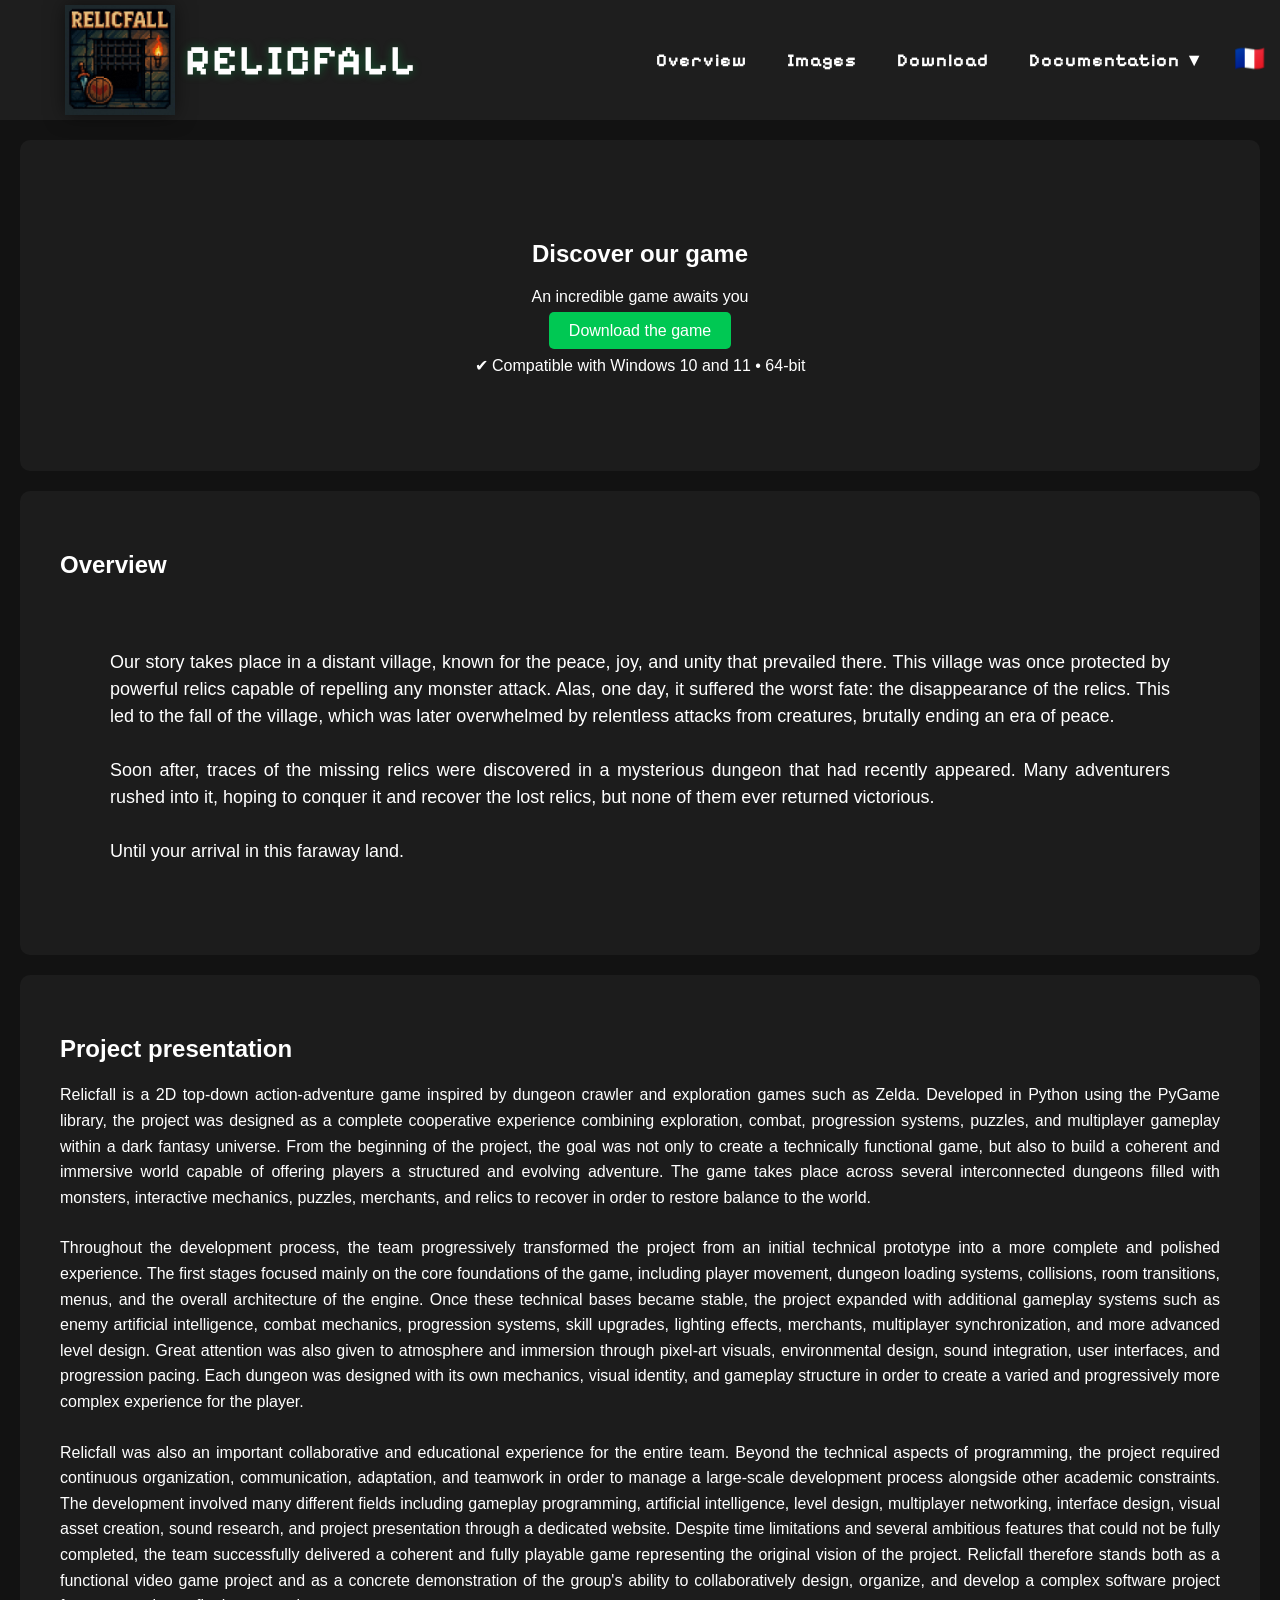
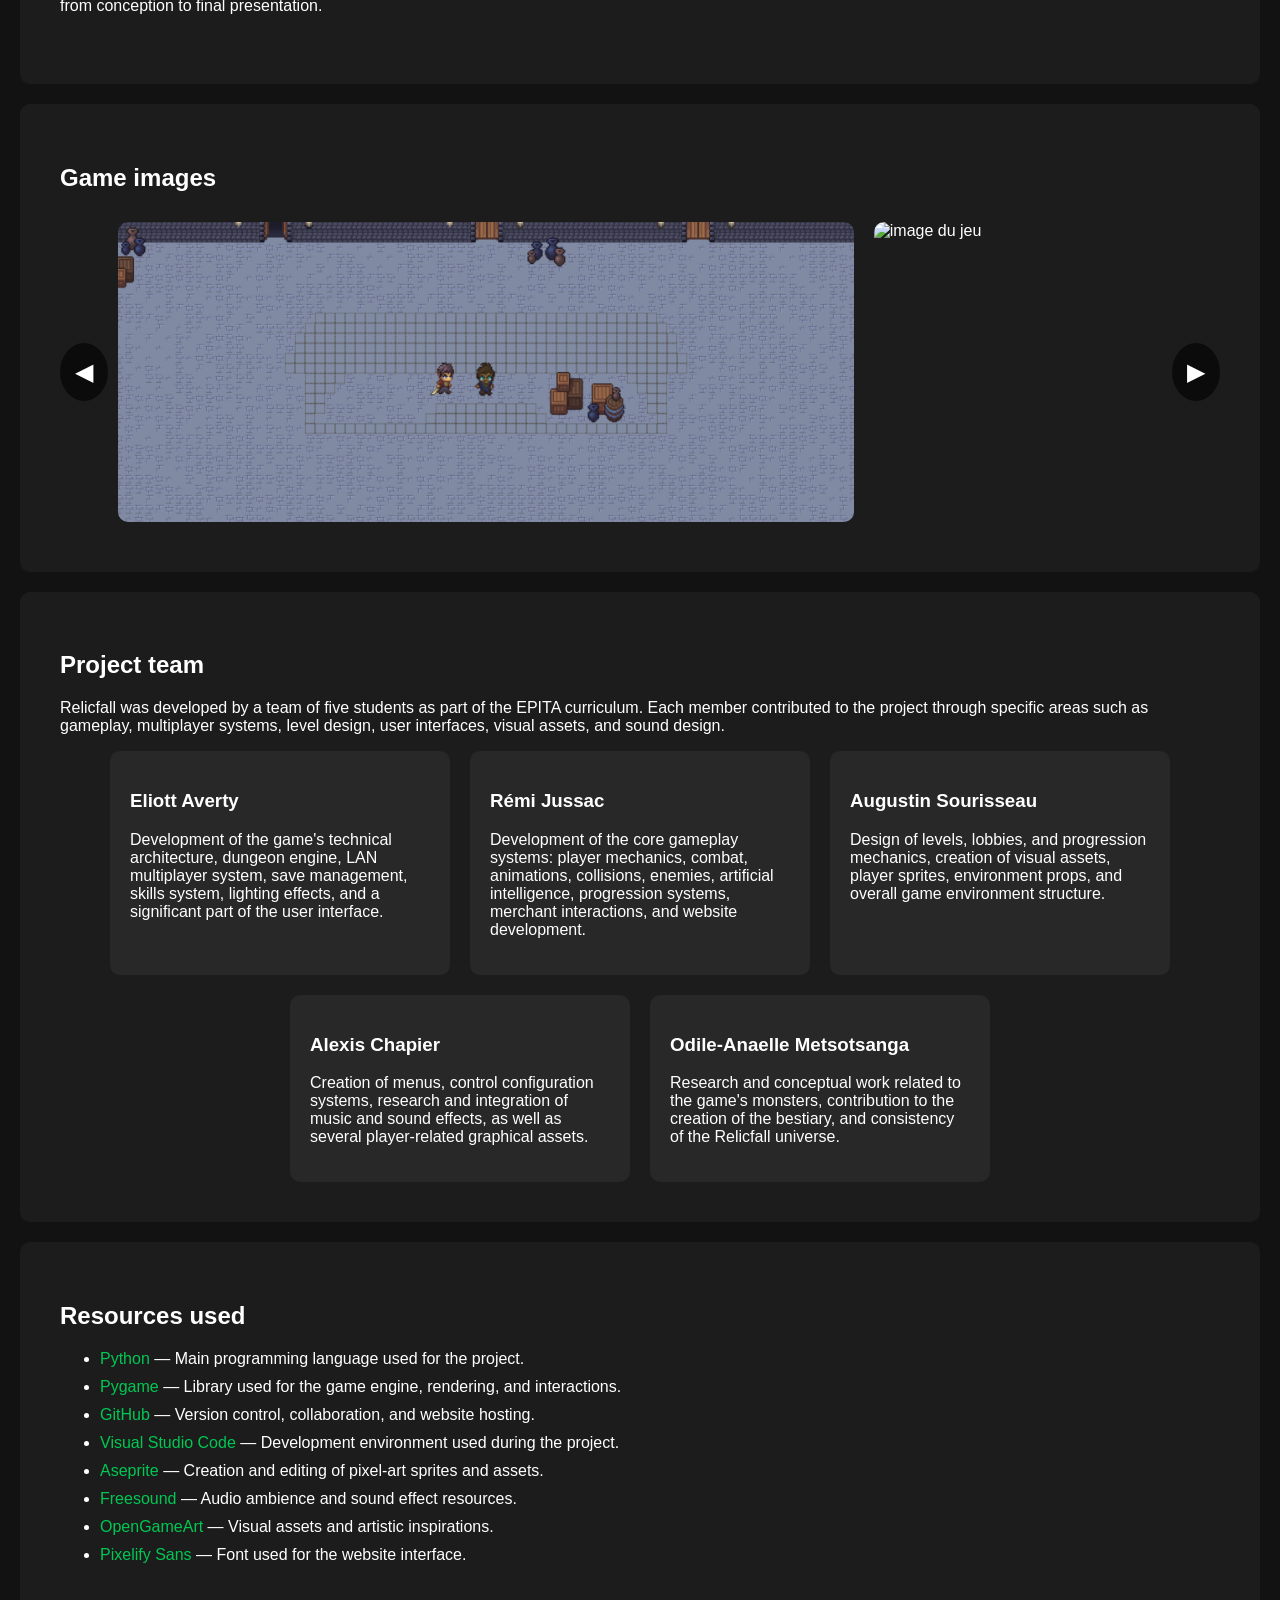
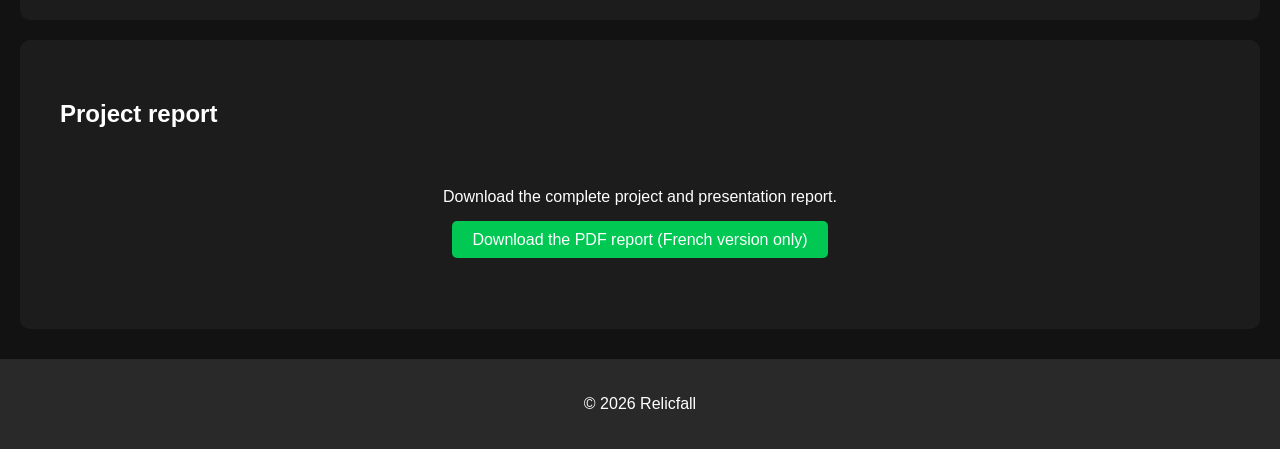
==== index-en.html @ acf79b41 "ajout présentation équipe + projet | lien de resssoures externes (à compléter) | lien téléchargement" ====
<!DOCTYPE html>
<html lang="en">
<head>
    <meta charset="UTF-8">
    <title>Relicfall</title>
    <link href="https://fonts.googleapis.com/css2?family=Pixelify+Sans:wght@400;600;700&display=swap" rel="stylesheet">
    <link rel="stylesheet" href="style.css">
</head>

<body>

<header>
    <h1>
        <img src="logo.jpg" alt="logo">
        RELICFALL
    </h1>
    <nav>
        <a href="#presentation">Overview</a>
        <a href="#images">Images</a> 
        <a href="#download">Download</a>
        <div class="dropdown">

            <a href="#">
                Documentation ▼
            </a>

            <div class="dropdown-content">

                <a href="#" onclick="goToPage('manuel')">User Manual</a>
                <a href="#" onclick="goToPage('installation')">Installation Procedure</a>

            </div>

        </div>
        
        <div class="language-switch">
            <span onclick="toggleLanguage()" title="Passer en français">
                🇫🇷
            </span>
        </div>
    </nav>

</header>

<section class="hero">
    <h2>Discover our game</h2>
    <p>An incredible game awaits you</p>
    <a href="#" class="download-btn" onclick="downloadLatest()">
        Download the game
    </a>

    <p class="compatibility">
        ✔ Compatible with Windows 10 and 11 • 64-bit
    </p>
</section>

<section id="presentation">
    <h2>Overview</h2>
    <p>
        Our story takes place in a distant village, known for the peace, joy, and unity that prevailed there. This village was once protected by powerful relics capable of repelling any monster attack.
        Alas, one day, it suffered the worst fate: the disappearance of the relics. This led to the fall of the village, which was later overwhelmed by relentless attacks from creatures, brutally ending an era of peace.

        <br><br>

        Soon after, traces of the missing relics were discovered in a mysterious dungeon that had recently appeared. Many adventurers rushed into it, hoping to conquer it and recover the lost relics, but none of them ever returned victorious.

        <br><br>

        Until your arrival in this faraway land.
    </p>
</section>

<section id="project">

    <h2>Project presentation</h2>

    <p>
        Relicfall is a 2D top-down action-adventure game inspired by dungeon crawler and exploration games such as Zelda. 
        Developed in Python using the PyGame library, the project was designed as a complete cooperative experience combining 
        exploration, combat, progression systems, puzzles, and multiplayer gameplay within a dark fantasy universe. 
        From the beginning of the project, the goal was not only to create a technically functional game, but also to build 
        a coherent and immersive world capable of offering players a structured and evolving adventure. 
        The game takes place across several interconnected dungeons filled with monsters, interactive mechanics, puzzles, 
        merchants, and relics to recover in order to restore balance to the world.
    </p>

    <p>
        Throughout the development process, the team progressively transformed the project from an initial technical prototype 
        into a more complete and polished experience. The first stages focused mainly on the core foundations of the game, 
        including player movement, dungeon loading systems, collisions, room transitions, menus, and the overall architecture 
        of the engine. Once these technical bases became stable, the project expanded with additional gameplay systems such as 
        enemy artificial intelligence, combat mechanics, progression systems, skill upgrades, lighting effects, merchants, 
        multiplayer synchronization, and more advanced level design. Great attention was also given to atmosphere and immersion 
        through pixel-art visuals, environmental design, sound integration, user interfaces, and progression pacing. 
        Each dungeon was designed with its own mechanics, visual identity, and gameplay structure in order to create a varied 
        and progressively more complex experience for the player.
    </p>

    <p>
        Relicfall was also an important collaborative and educational experience for the entire team. 
        Beyond the technical aspects of programming, the project required continuous organization, communication, adaptation, 
        and teamwork in order to manage a large-scale development process alongside other academic constraints. 
        The development involved many different fields including gameplay programming, artificial intelligence, level design, 
        multiplayer networking, interface design, visual asset creation, sound research, and project presentation through a dedicated website. 
        Despite time limitations and several ambitious features that could not be fully completed, the team successfully delivered 
        a coherent and fully playable game representing the original vision of the project. 
        Relicfall therefore stands both as a functional video game project and as a concrete demonstration of the group's ability 
        to collaboratively design, organize, and develop a complex software project from conception to final presentation.
    </p>

</section>

<section id="images">
    <h2>Game images</h2>

    <div class="gallery-container">

        <button class="scroll-btn left" onclick="scrollGallery(-1)">
            ◀
        </button>

        <div class="gallery" id="gallery">

            <img src="image1.png" alt="image du jeu">
            <img src="image2.png" alt="image du jeu">
            <img src="image3.png" alt="image du jeu">

        </div>

        <button class="scroll-btn right" onclick="scrollGallery(1)">
            ▶
        </button>

    </div>

</section>

<section id="team">

    <h2>Project team</h2>

    <p>
        Relicfall was developed by a team of five students as part of the EPITA curriculum.
        Each member contributed to the project through specific areas such as gameplay,
        multiplayer systems, level design, user interfaces, visual assets, and sound design.
    </p>

    <div class="team-container">

        <div class="team-member">

            <h3>Eliott Averty</h3>

            <p>
                Development of the game's technical architecture, dungeon engine,
                LAN multiplayer system, save management, skills system,
                lighting effects, and a significant part of the user interface.
            </p>

        </div>

        <div class="team-member">

            <h3>Rémi Jussac</h3>

            <p>
                Development of the core gameplay systems: player mechanics,
                combat, animations, collisions, enemies, artificial intelligence,
                progression systems, merchant interactions, and website development.
            </p>

        </div>

        <div class="team-member">

            <h3>Augustin Sourisseau</h3>

            <p>
                Design of levels, lobbies, and progression mechanics,
                creation of visual assets, player sprites, environment props,
                and overall game environment structure.
            </p>

        </div>

        <div class="team-member">

            <h3>Alexis Chapier</h3>

            <p>
                Creation of menus, control configuration systems,
                research and integration of music and sound effects,
                as well as several player-related graphical assets.
            </p>

        </div>

        <div class="team-member">

            <h3>Odile-Anaelle Metsotsanga</h3>

            <p>
                Research and conceptual work related to the game's monsters,
                contribution to the creation of the bestiary,
                and consistency of the Relicfall universe.
            </p>

        </div>

    </div>

</section>

<section id="resources">

    <h2>Resources used</h2>

    <ul class="resources-list">

        <li>
            <a href="https://www.python.org/" target="_blank">
                Python
            </a>
            — Main programming language used for the project.
        </li>

        <li>
            <a href="https://www.pygame.org/" target="_blank">
                Pygame
            </a>
            — Library used for the game engine, rendering, and interactions.
        </li>

        <li>
            <a href="https://github.com/" target="_blank">
                GitHub
            </a>
            — Version control, collaboration, and website hosting.
        </li>

        <li>
            <a href="https://code.visualstudio.com/" target="_blank">
                Visual Studio Code
            </a>
            — Development environment used during the project.
        </li>

        <li>
            <a href="https://www.aseprite.org/" target="_blank">
                Aseprite
            </a>
            — Creation and editing of pixel-art sprites and assets.
        </li>

        <li>
            <a href="https://freesound.org/" target="_blank">
                Freesound
            </a>
            — Audio ambience and sound effect resources.
        </li>

        <li>
            <a href="https://opengameart.org/" target="_blank">
                OpenGameArt
            </a>
            — Visual assets and artistic inspirations.
        </li>

        <li>
            <a href="https://fonts.google.com/specimen/Pixelify+Sans" target="_blank">
                Pixelify Sans
            </a>
            — Font used for the website interface.
        </li>

    </ul>

</section>

<section id="reports">

    <h2>Project report</h2>

    <div class="pdf-download">

        <p>
            Download the complete project and presentation report.
        </p>

        <a class="download-btn"
           href="rapport-projet.pdf"
           download>

            Download the PDF report (French version only)

        </a>

    </div>

</section>

<footer>
    <p>© 2026 Relicfall</p>
</footer>

<script src="script.js"></script>

</body>
</html>
---- style.css ----
html {
    scroll-behavior: smooth;
}

body {
    margin: 0;
    font-family: Arial, sans-serif;
    color: white;

    background-color: #121212;
    background-image: linear-gradient(rgba(18, 18, 18, 0.85), rgba(18, 18, 18, 0.85)), url("mur.png");
    background-size: cover;
    background-position: center;
    background-attachment: fixed;
    padding-top: 120px;
}

#presentation p {
    line-height: 1.5;

    max-width: 1100px;

    margin: auto;

    font-size: 18px;

    text-align: justify;
    padding: 50px;
}

header {
    background: rgba(31, 31, 31, 0.98);

    height: 120px;

    padding: 0 15px;

    display: flex;
    justify-content: space-between;
    align-items: center;

    position: fixed;

    top: 0;
    left: 0;

    width: 100%;

    z-index: 1000;

    transition: transform 0.6s ease;
}

header h1 {
    display: flex;
    align-items: center;
    margin-left: 50px;

    font-family: 'Pixelify Sans', sans-serif;
    font-size: 42px;
    letter-spacing: 2px;
    color: white;

    text-shadow: 0 0 10px rgba(0, 200, 83, 0.35);
}

header h1 img {
    height: 110px;
    width: auto;
    margin-right: 10px;

    filter: drop-shadow(0 0 10px rgba(0, 0, 0, 0.5));
    transition: 0.3s;
}

header h1 img:hover {
    transform: scale(1.05);
}

nav {
    display: flex;
    align-items: center;
    gap: 20px;
    margin-right: 30px;
}

nav a {
    color: white;
    text-decoration: none;

    font-size: 18px;
    font-family: 'Pixelify Sans', sans-serif;
    font-weight: 700;
    letter-spacing: 1px;

    padding: 8px 10px;
    border-radius: 6px;

    text-align: center;
    white-space: nowrap;

    transition: 0.2s;
}

nav a:hover {
    color: #00c853;
    background: rgba(255, 255, 255, 0.05);
    transform: scale(1.05);
}

.hero {
    text-align: center;
    padding: 80px 20px;
}

.download-btn {
    background: #00c853;
    padding: 10px 20px;
    color: white;
    text-decoration: none;
    border-radius: 5px;
}

.download-btn:hover,
button:hover {
    background: #00e05d;
    transform: scale(1.05);
    transition: 0.2s;
}

section {
    padding: 40px;
    background: rgba(48, 48, 48, 0.35);
    margin: 20px;
    border-radius: 10px;
}

.gallery-container {
    position: relative;
    display: flex;
    align-items: center;
}

.gallery {
    display: flex;
    gap: 20px;
    overflow-x: auto;
    scroll-behavior: smooth;
    width: 100%;
    padding: 10px;
    scrollbar-width: none;
}

.gallery::-webkit-scrollbar {
    display: none;
}

.gallery img {
    min-width: 45%;
    height: 300px;
    object-fit: cover;
    border-radius: 10px;
    flex-shrink: 0;
    transition: transform 0.3s;
}

.gallery img:hover {
    transform: scale(1.03);
}

.scroll-btn {
    background: rgba(0, 0, 0, 0.6);
    color: white;
    border: none;

    font-size: 24px;
    padding: 15px;

    cursor: pointer;
    border-radius: 50%;
    z-index: 10;
}

.scroll-btn:hover {
    background: rgba(0, 0, 0, 0.9);
}

select {
    padding: 10px;
    font-size: 16px;
    border-radius: 5px;
    border: none;
    background: #1f1f1f;
    color: white;
}

button {
    padding: 12px 20px;
    font-size: 16px;
    background: #00c853;
    border: none;
    color: white;
    border-radius: 5px;
    cursor: pointer;
}

footer {
    text-align: center;
    padding: 20px;
    background: rgba(42, 42, 42, 0.98);
    margin-top: 30px;
}

.tutorial-step {
    margin-top: 35px;
    padding: 25px;
    background: rgba(20, 20, 20, 0.45);
    border-radius: 10px;
}

.tutorial-step h4 {
    margin-top: 0;
    font-size: 22px;
    color: #00c853;
}

.tutorial-step img {
    display: block;

    width: 50%;

    margin: 20px auto 0;

    border-radius: 10px;
}

.small-image {
    width: 25% !important;
}

#installation p,
#lancement p,
#desinstallation p,
#installation li,
#lancement li,
#desinstallation li {
    line-height: 1.7;
    font-size: 18px;
}

.pdf-download {
    margin-top: 60px;
    padding-bottom: 40px;

    text-align: center;
}

.pdf-download p {
    margin-bottom: 25px;
}

.info-box {
    margin-top: 20px;
    padding: 20px;

    background: rgba(0, 200, 83, 0.15);

    border-left: 5px solid #00c853;

    border-radius: 8px;
}

.warning-box {
    margin-top: 20px;
    padding: 20px;

    background: rgba(255, 80, 80, 0.15);

    border-left: 5px solid #ff5050;

    border-radius: 8px;
}

.code-box {
    margin-top: 20px;

    padding: 15px;

    background: rgba(0, 0, 0, 0.4);

    border-radius: 8px;

    font-family: monospace;

    font-size: 18px;
}

.controls-table {
    width: 100%;

    border-collapse: collapse;

    margin-top: 30px;
}

.controls-table th,
.controls-table td {
    border: 1px solid rgba(255,255,255,0.15);

    padding: 15px;

    text-align: center;
}

.controls-table th {
    background: rgba(0, 200, 83, 0.2);
}

.dropdown {
    position: relative;
}

.dropdown-content {

    display: none;

    position: absolute;

    top: 100%;
    right: 0;

    background: rgba(31, 31, 31, 0.98);

    min-width: 240px;

    border-radius: 10px;

    padding: 10px 0;

    box-shadow: 0 0 15px rgba(0,0,0,0.4);

    z-index: 1000;
}

.dropdown-content a {

    display: block;

    padding: 12px 20px;

    margin: 0;

    text-align: left;

    white-space: nowrap;
}

.dropdown:hover .dropdown-content {
    display: block;
}

.language-switch {
    display: flex;
    align-items: center;

    position: relative;
    top: -2px;
}

.language-switch span {

    font-size: 25px;

    cursor: pointer;

    transition: transform 0.2s;

    user-select: none;
}

.language-switch span:hover {

    transform: scale(1.15);
}

.team-container {

    display: flex;

    gap: 20px;

    flex-wrap: wrap;

    justify-content: center;
}

.team-member {

    background: rgba(255,255,255,0.05);

    padding: 20px;

    border-radius: 10px;

    width: 300px;
}

.resources-list li {

    margin-bottom: 10px;
}

.resources-list a {

    color: #00c853;

    text-decoration: none;
}

.resources-list a:hover {

    text-decoration: underline;
}

#project p {

    line-height: 1.6;

    margin-bottom: 25px;

    text-align: justify;
}
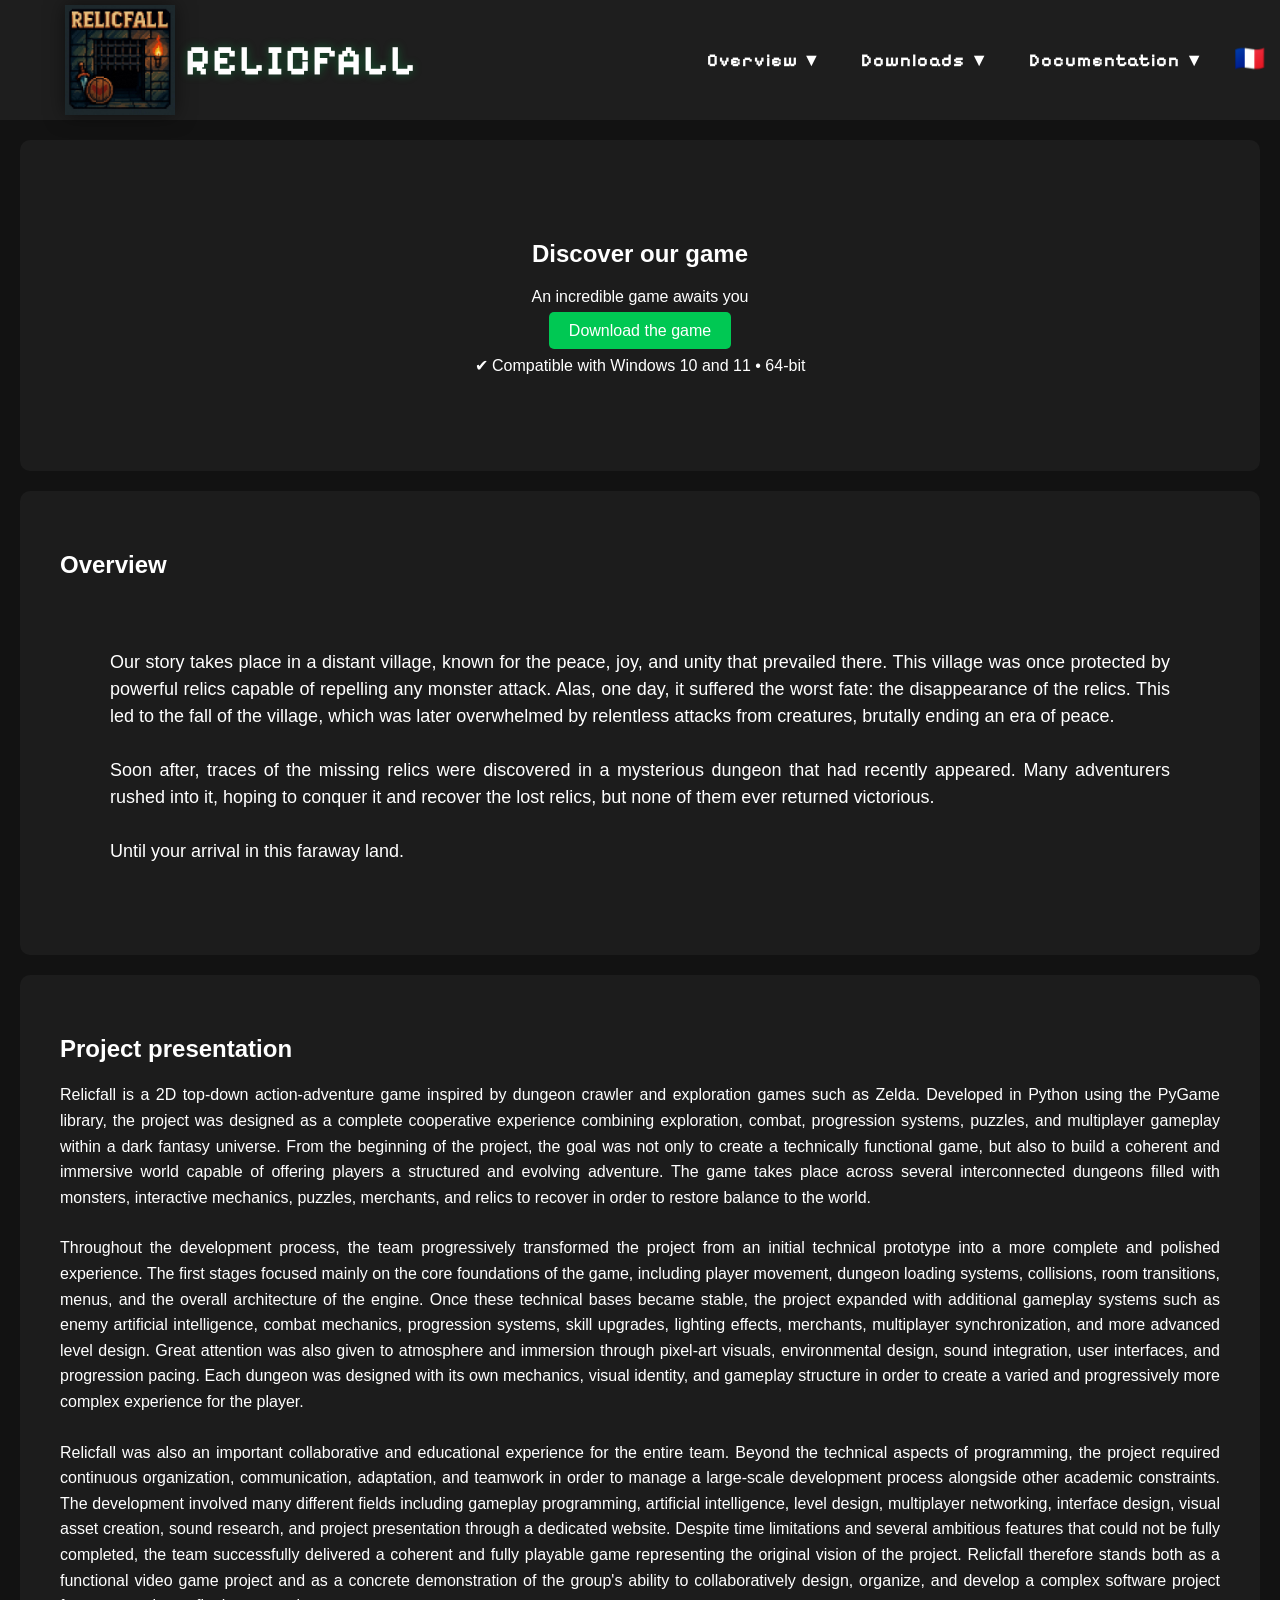
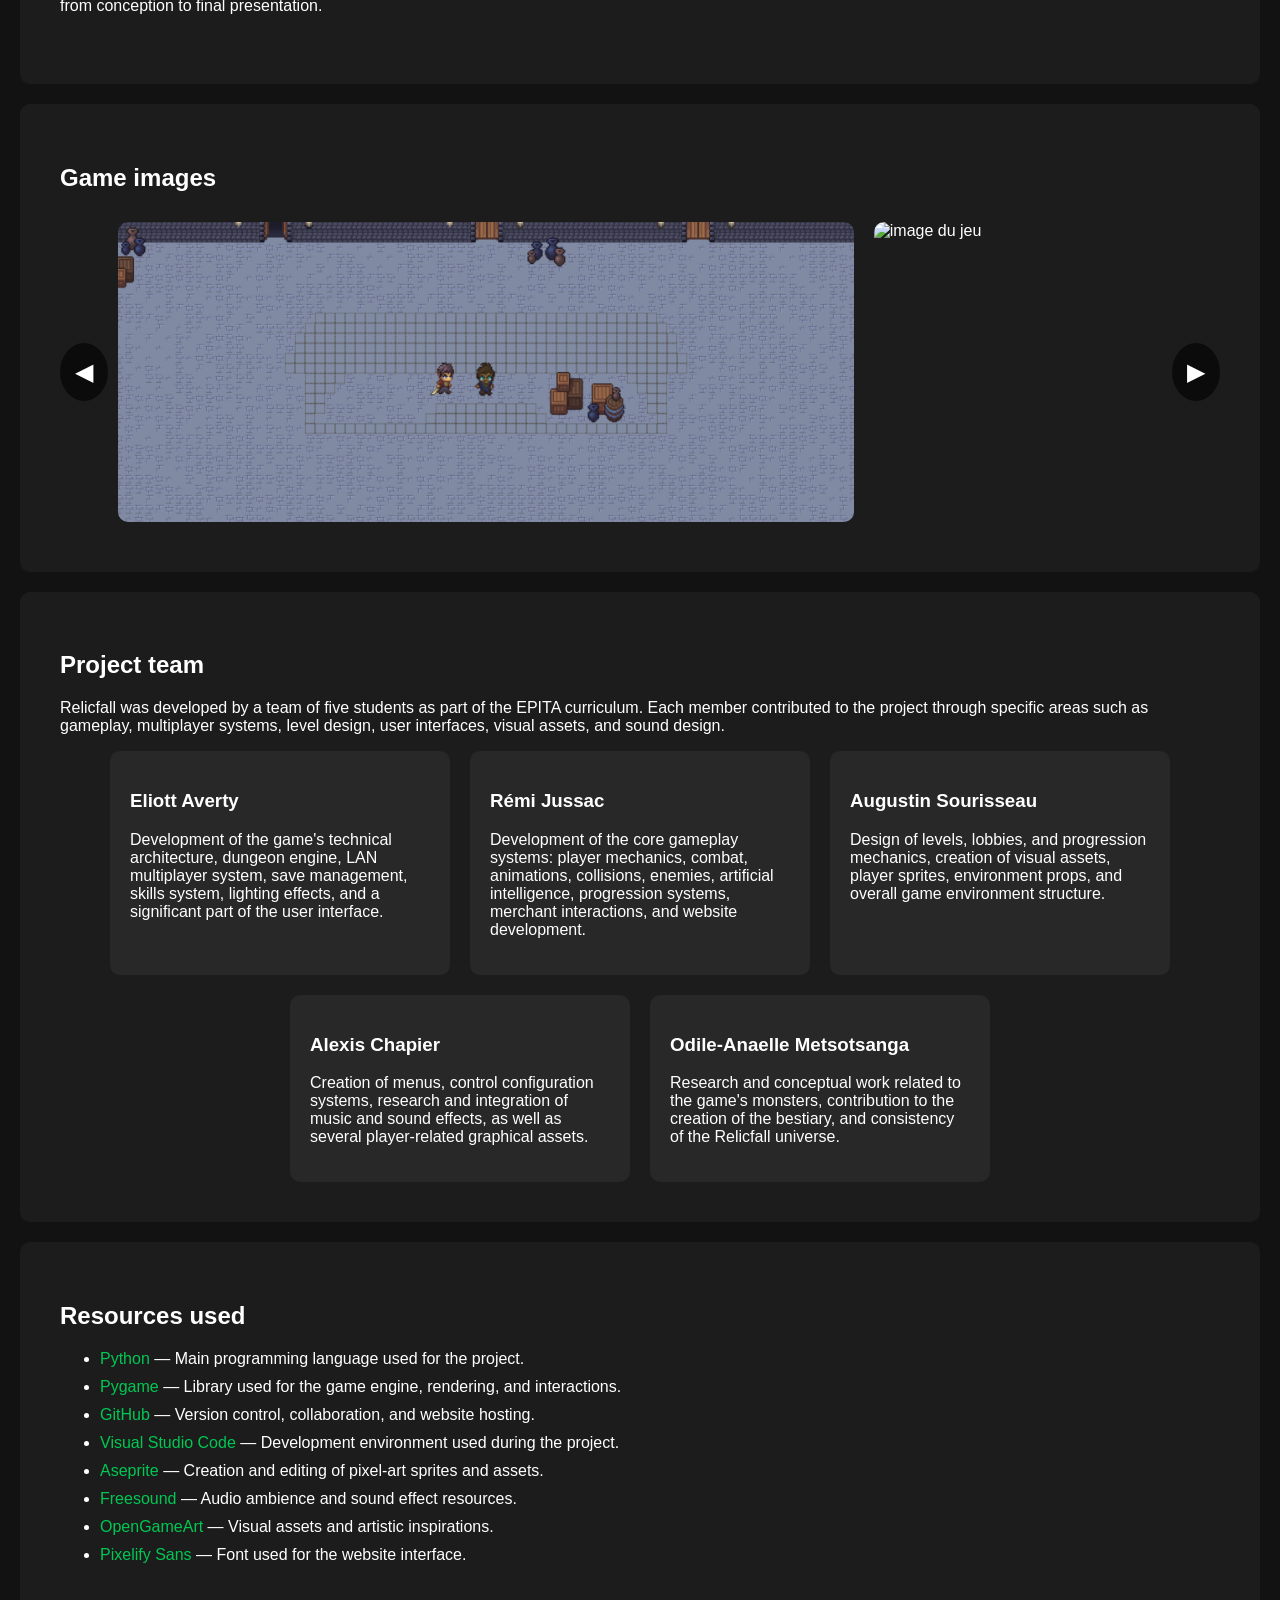
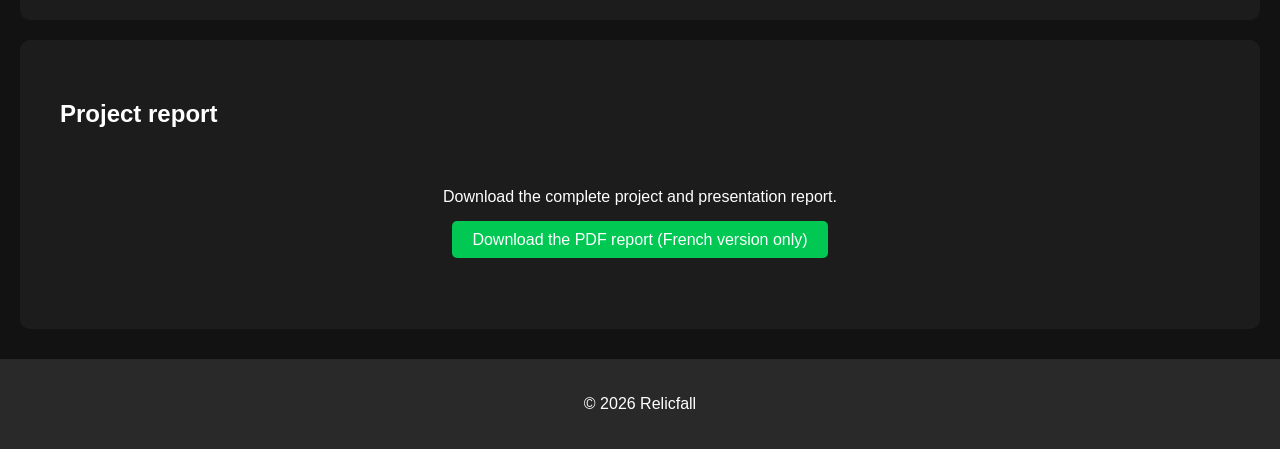
==== commit ae31535e: "mise a jour menu navigation" ====
--- a/index-en.html
+++ b/index-en.html
@@ -15,9 +15,44 @@
         RELICFALL
     </h1>
     <nav>
-        <a href="#presentation">Overview</a>
-        <a href="#images">Images</a> 
-        <a href="#download">Download</a>
+
+        <div class="dropdown">
+
+            <a href="#">
+                Overview ▼
+            </a>
+
+            <div class="dropdown-content">
+
+                <a href="#presentation">Overview</a>
+                <a href="#project">Project</a>
+                <a href="#images">Screenshots</a>
+                <a href="#team">Team</a>
+
+            </div>
+
+        </div>
+
+
+
+        <div class="dropdown">
+
+            <a href="#">
+                Downloads ▼
+            </a>
+
+            <div class="dropdown-content">
+
+                <a href="#download">Download</a>
+                <a href="#resources">Resources</a>
+                <a href="#reports">Report</a>
+
+            </div>
+
+        </div>
+
+
+
         <div class="dropdown">
 
             <a href="#">
@@ -26,18 +61,31 @@
 
             <div class="dropdown-content">
 
-                <a href="#" onclick="goToPage('manuel')">User Manual</a>
-                <a href="#" onclick="goToPage('installation')">Installation Procedure</a>
+                <a href="#" onclick="goToPage('manuel')">
+                    User manual
+                </a>
+
+                <a href="#" onclick="goToPage('installation')">
+                    Installation guide
+                </a>
 
             </div>
 
         </div>
-        
+
+
+
         <div class="language-switch">
-            <span onclick="toggleLanguage()" title="Passer en français">
+
+            <span onclick="toggleLanguage()"
+                title="Passer en français">
+
                 🇫🇷
+
             </span>
-        </div>
+
+        </div>
+
     </nav>
 
 </header>
--- a/style.css
+++ b/style.css
@@ -320,6 +320,10 @@
     position: relative;
 }
 
+.dropdown > a {
+    white-space: nowrap;
+}
+
 .dropdown-content {
 
     display: none;
@@ -429,4 +433,5 @@
     margin-bottom: 25px;
 
     text-align: justify;
-}+}
+
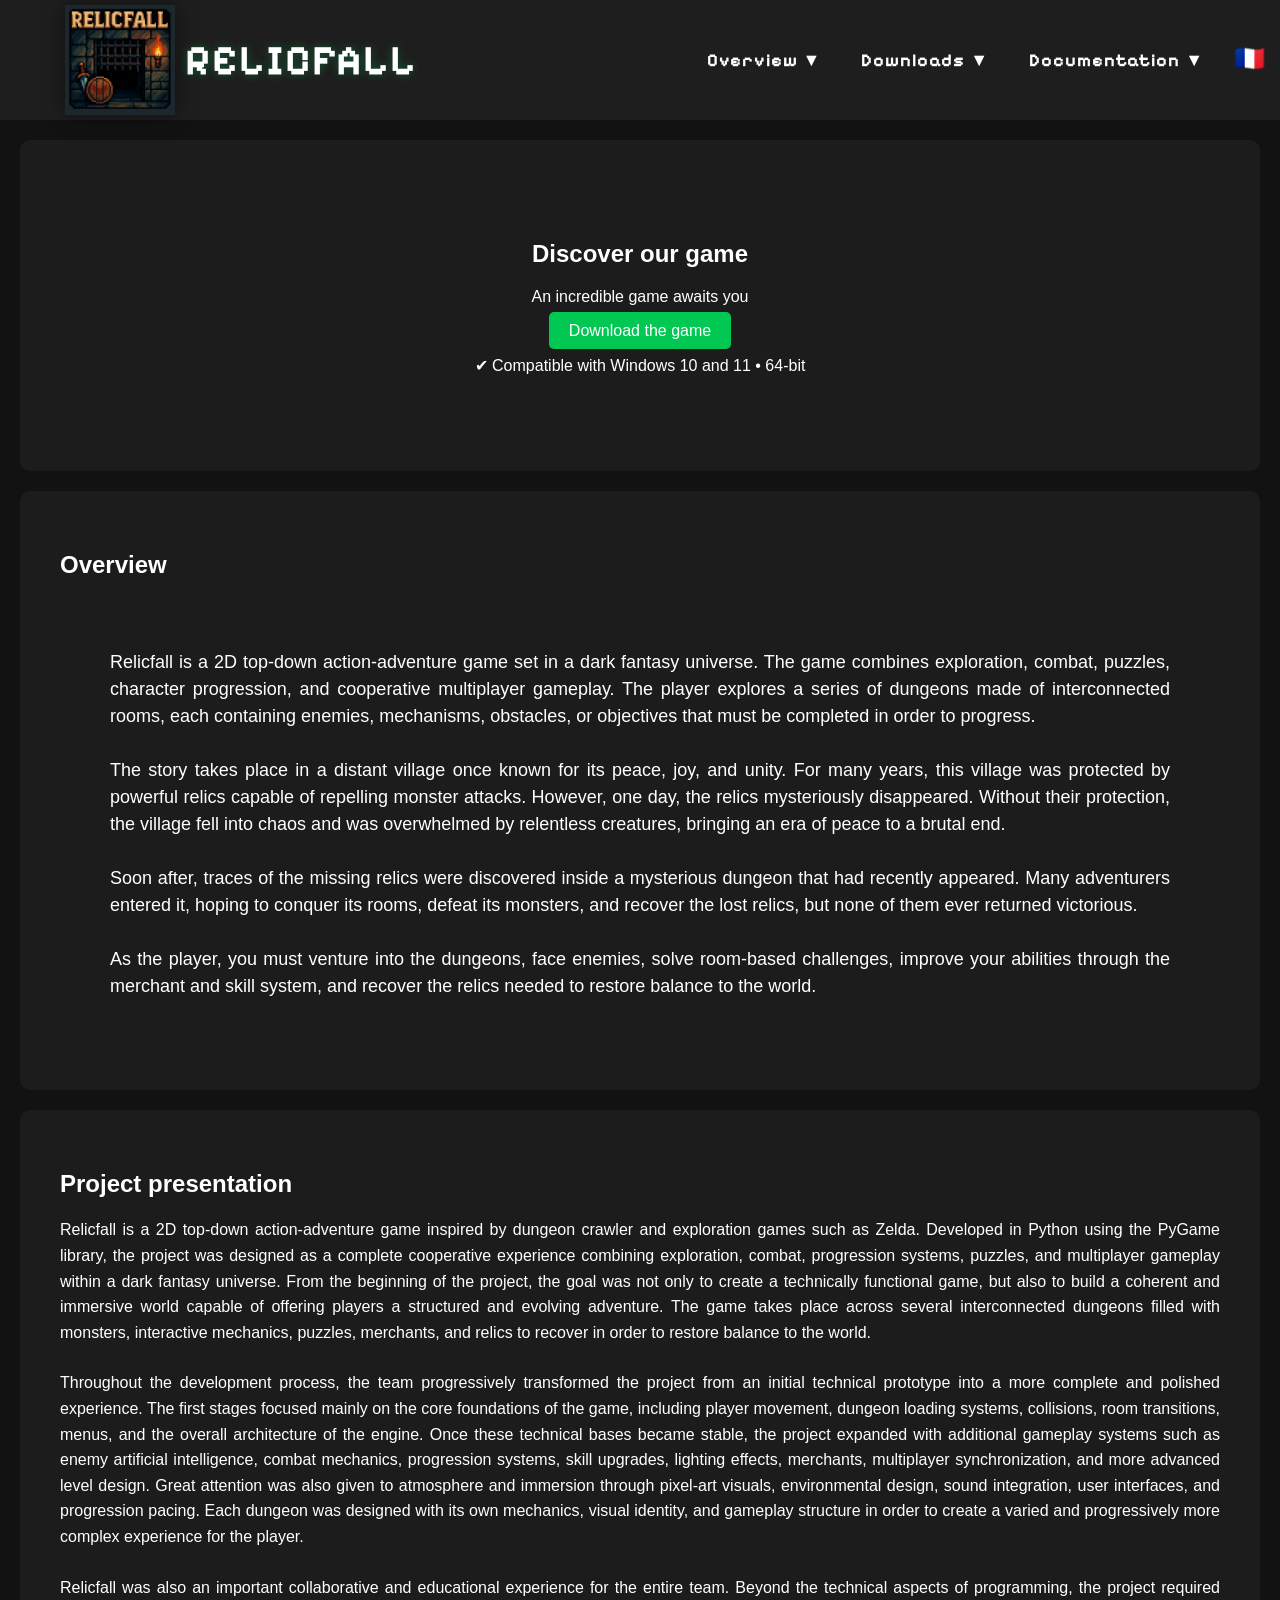
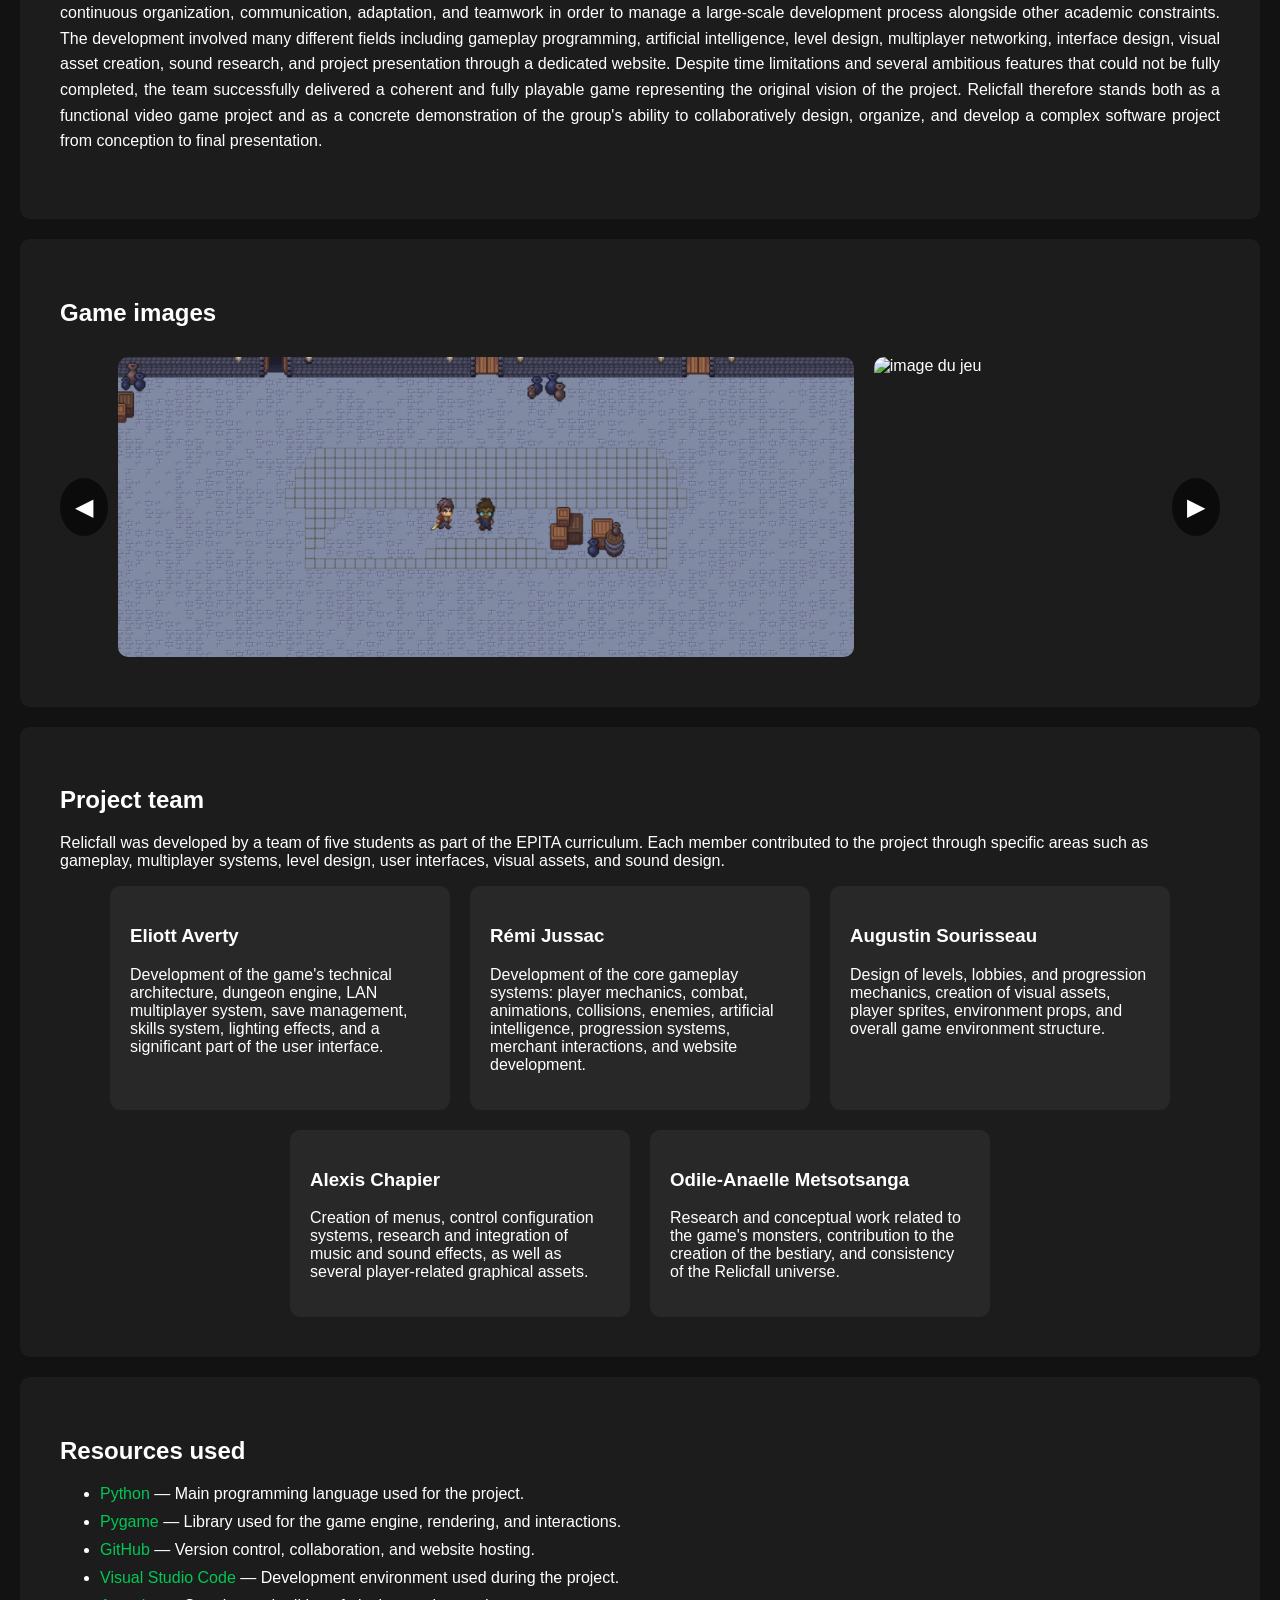
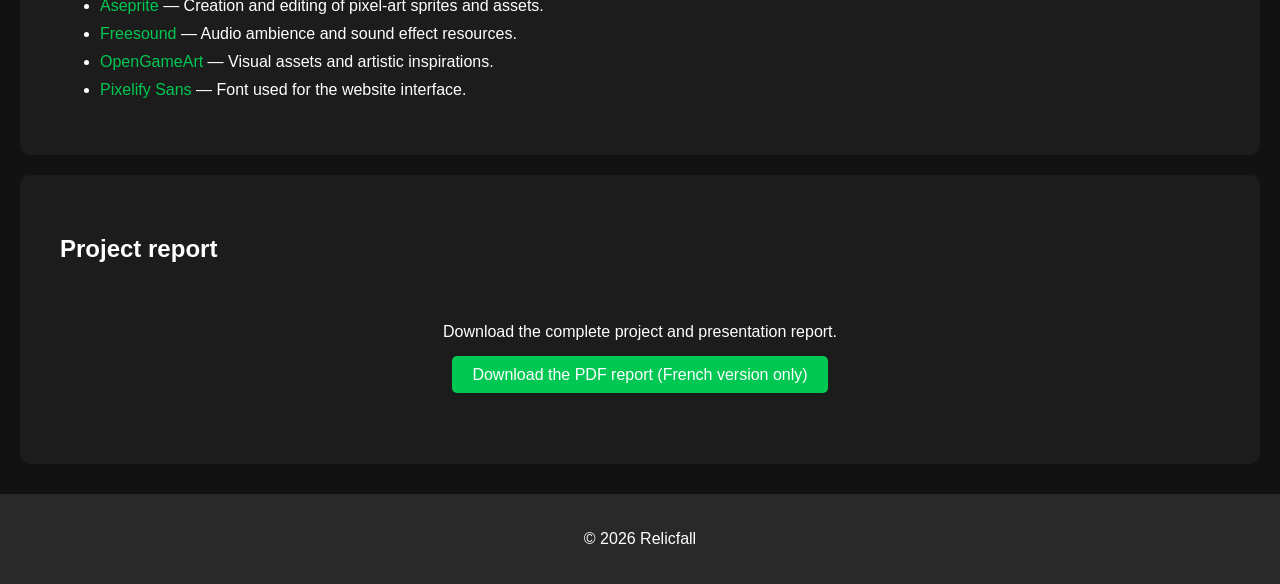
==== commit 60d37dc4: "mise a jour presentation" ====
--- a/index-en.html
+++ b/index-en.html
@@ -104,17 +104,31 @@
 
 <section id="presentation">
     <h2>Overview</h2>
-    <p>
-        Our story takes place in a distant village, known for the peace, joy, and unity that prevailed there. This village was once protected by powerful relics capable of repelling any monster attack.
-        Alas, one day, it suffered the worst fate: the disappearance of the relics. This led to the fall of the village, which was later overwhelmed by relentless attacks from creatures, brutally ending an era of peace.
+
+    <p>
+        Relicfall is a 2D top-down action-adventure game set in a dark fantasy universe.
+        The game combines exploration, combat, puzzles, character progression, and cooperative multiplayer gameplay.
+        The player explores a series of dungeons made of interconnected rooms, each containing enemies, mechanisms,
+        obstacles, or objectives that must be completed in order to progress.
 
         <br><br>
 
-        Soon after, traces of the missing relics were discovered in a mysterious dungeon that had recently appeared. Many adventurers rushed into it, hoping to conquer it and recover the lost relics, but none of them ever returned victorious.
+        The story takes place in a distant village once known for its peace, joy, and unity.
+        For many years, this village was protected by powerful relics capable of repelling monster attacks.
+        However, one day, the relics mysteriously disappeared. Without their protection, the village fell into chaos
+        and was overwhelmed by relentless creatures, bringing an era of peace to a brutal end.
 
         <br><br>
 
-        Until your arrival in this faraway land.
+        Soon after, traces of the missing relics were discovered inside a mysterious dungeon that had recently appeared.
+        Many adventurers entered it, hoping to conquer its rooms, defeat its monsters, and recover the lost relics,
+        but none of them ever returned victorious.
+
+        <br><br>
+
+        As the player, you must venture into the dungeons, face enemies, solve room-based challenges,
+        improve your abilities through the merchant and skill system, and recover the relics needed to restore balance
+        to the world.
     </p>
 </section>
 
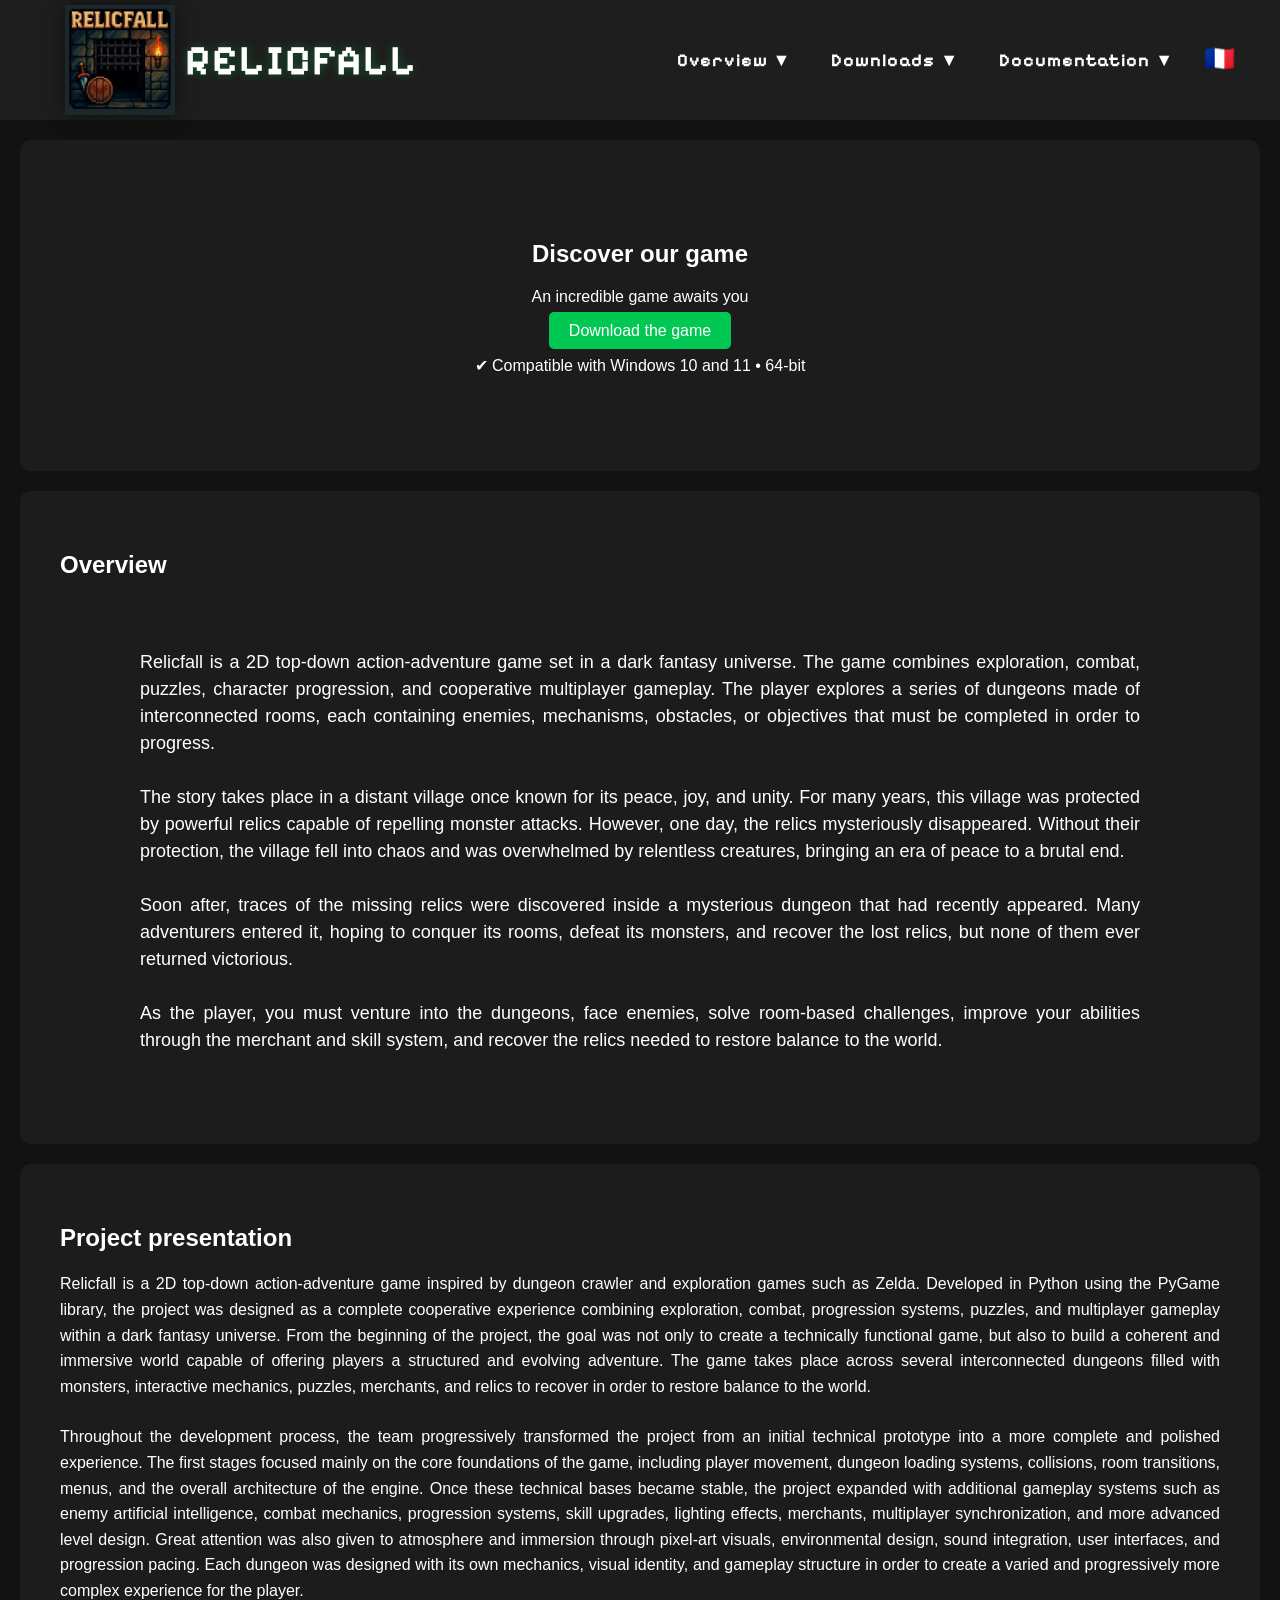
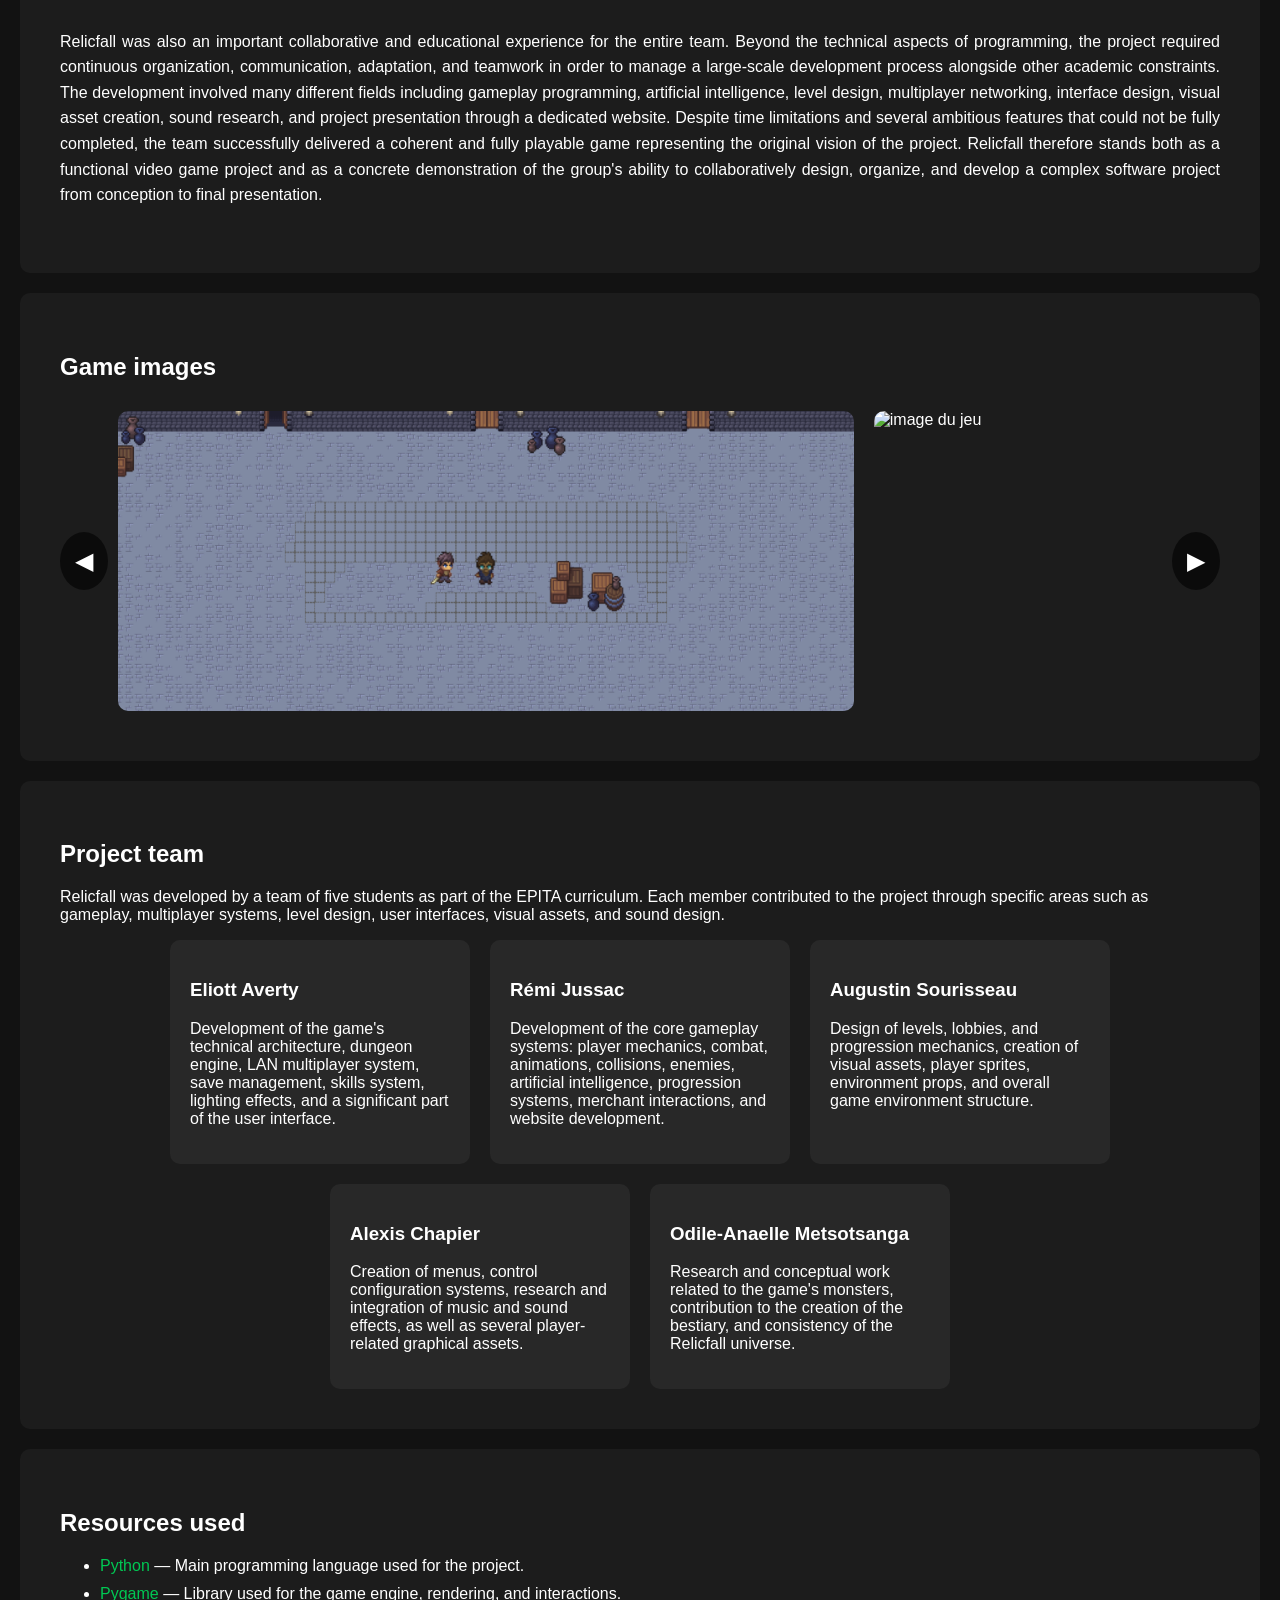
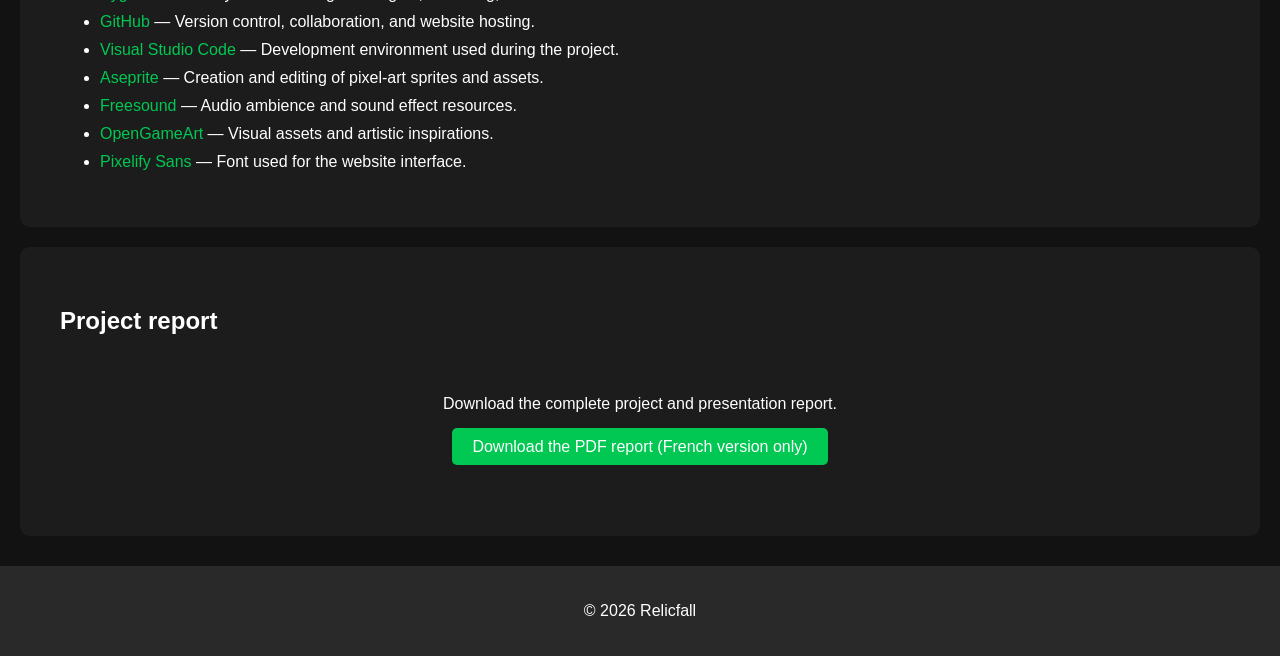
==== commit 19106cfc: "version tel" ====
--- a/index-en.html
+++ b/index-en.html
@@ -2,6 +2,7 @@
 <html lang="en">
 <head>
     <meta charset="UTF-8">
+    <meta name="viewport" content="width=device-width, initial-scale=1.0">
     <title>Relicfall</title>
     <link href="https://fonts.googleapis.com/css2?family=Pixelify+Sans:wght@400;600;700&display=swap" rel="stylesheet">
     <link rel="stylesheet" href="style.css">
--- a/style.css
+++ b/style.css
@@ -1,3 +1,7 @@
+* {
+    box-sizing: border-box;
+}
+
 html {
     scroll-behavior: smooth;
 }
@@ -435,3 +439,126 @@
     text-align: justify;
 }
 
+@media (max-width: 900px) {
+
+    header {
+        height: auto;
+        padding: 10px 15px;
+
+        flex-direction: column;
+        align-items: center;
+        gap: 10px;
+    }
+
+    header h1 {
+        margin-left: 0;
+        font-size: 32px;
+    }
+
+    header h1 img {
+        height: 80px;
+    }
+
+    nav {
+        width: 100%;
+
+        display: flex;
+        justify-content: center;
+        align-items: center;
+
+        flex-wrap: wrap;
+
+        gap: 10px;
+    }
+
+    nav a {
+        margin-left: 0;
+        font-size: 16px;
+        padding: 6px 8px;
+    }
+
+    .dropdown {
+        position: static;
+    }
+
+    .dropdown-content {
+        left: 5vw;
+        right: 5vw;
+        transform: none;
+
+        width: 90vw;
+        min-width: 0;
+        max-width: 90vw;
+
+        text-align: center;
+    }
+
+    .dropdown-content a {
+        text-align: center;
+        white-space: normal;
+    }
+
+    .language-switch {
+        margin-left: 0;
+    }
+
+    section {
+        margin: 12px;
+        padding: 22px;
+    }
+
+    #presentation p,
+    #project p {
+        padding: 0;
+        font-size: 16px;
+        line-height: 1.6;
+        text-align: left;
+        max-width: 100%;
+    }
+
+    #installation p,
+    #lancement p,
+    #desinstallation p,
+    #installation li,
+    #lancement li,
+    #desinstallation li {
+        font-size: 16px;
+        line-height: 1.6;
+    }
+
+    .tutorial-step {
+        padding: 18px;
+    }
+
+    .tutorial-step img {
+        width: 100%;
+    }
+
+    .small-image {
+        width: 80% !important;
+    }
+
+    .gallery img {
+        min-width: 85%;
+        height: 220px;
+    }
+
+    .team-member {
+        width: 100%;
+    }
+}
+
+section {
+    scroll-margin-top: 140px;
+}
+
+@media (max-width: 900px) {
+
+    body {
+        padding-top: 250px;
+    }
+
+    section {
+        scroll-margin-top: 250px;
+    }
+}
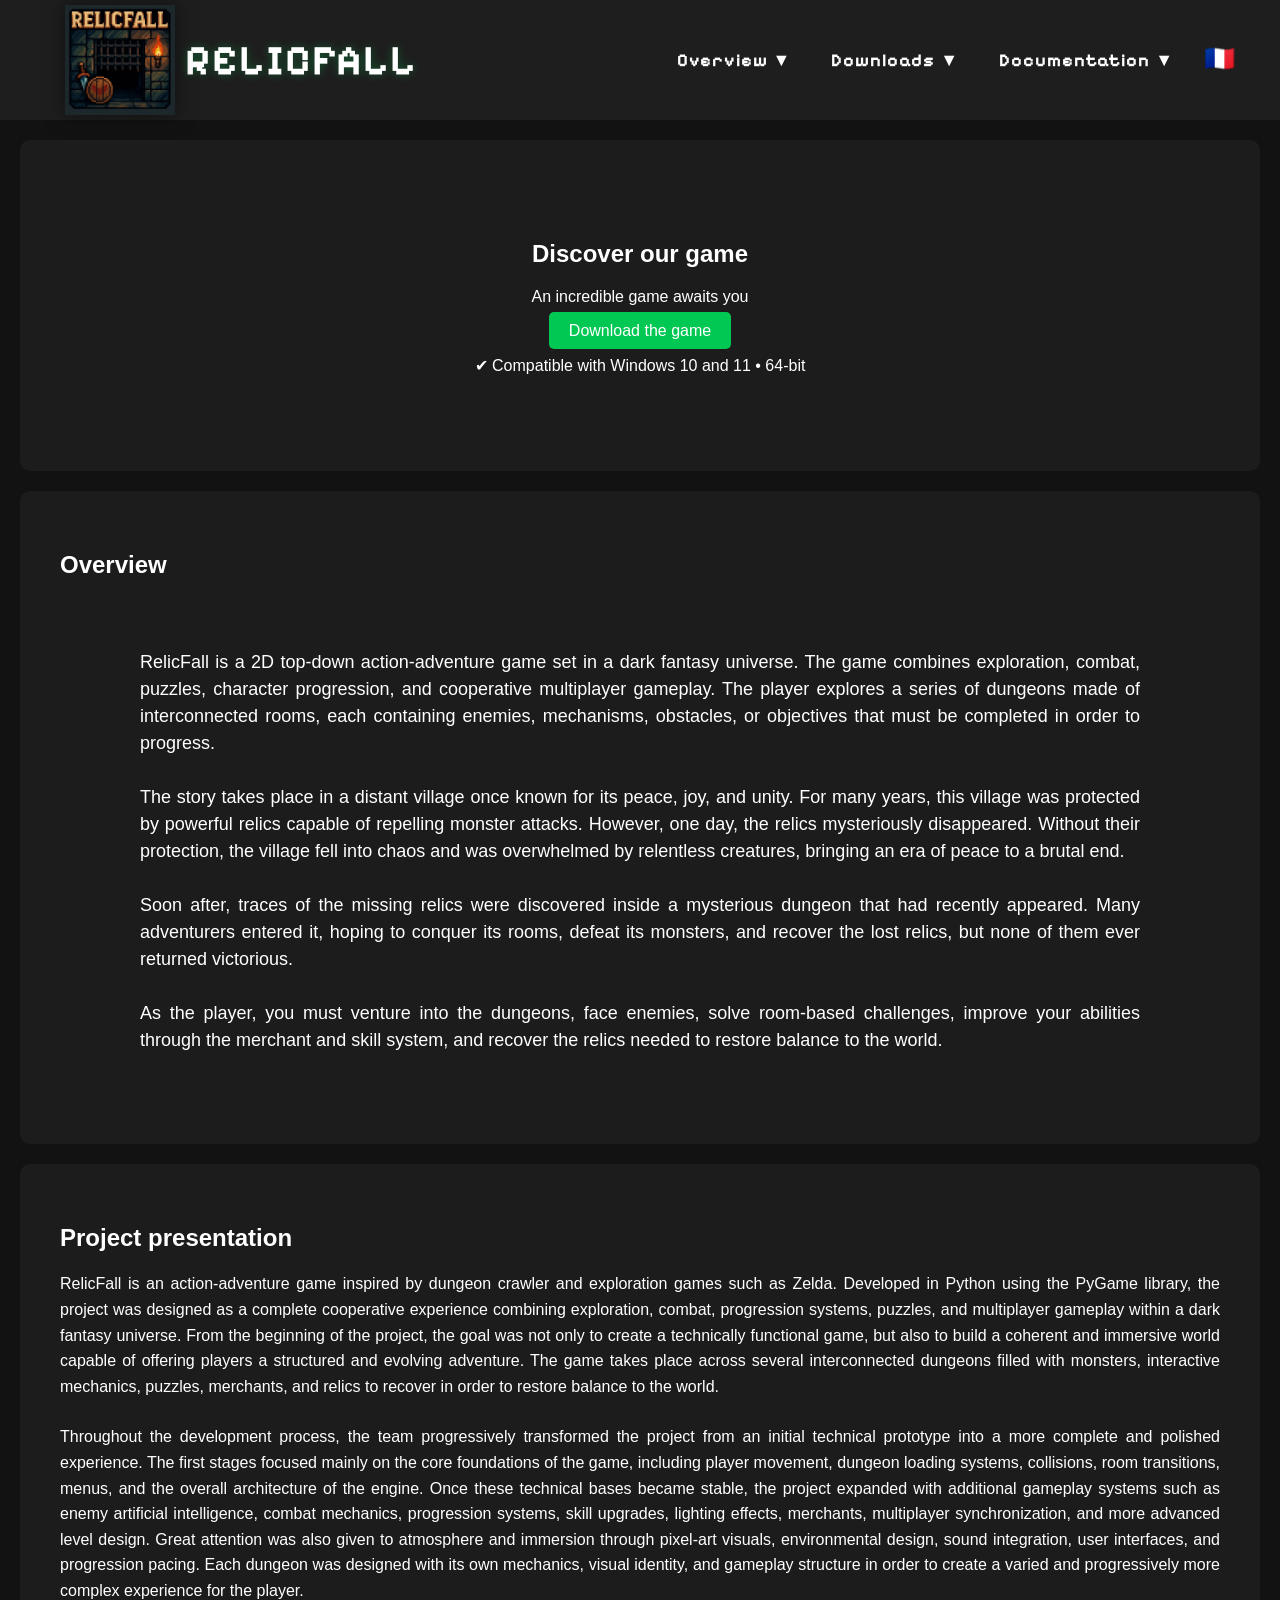
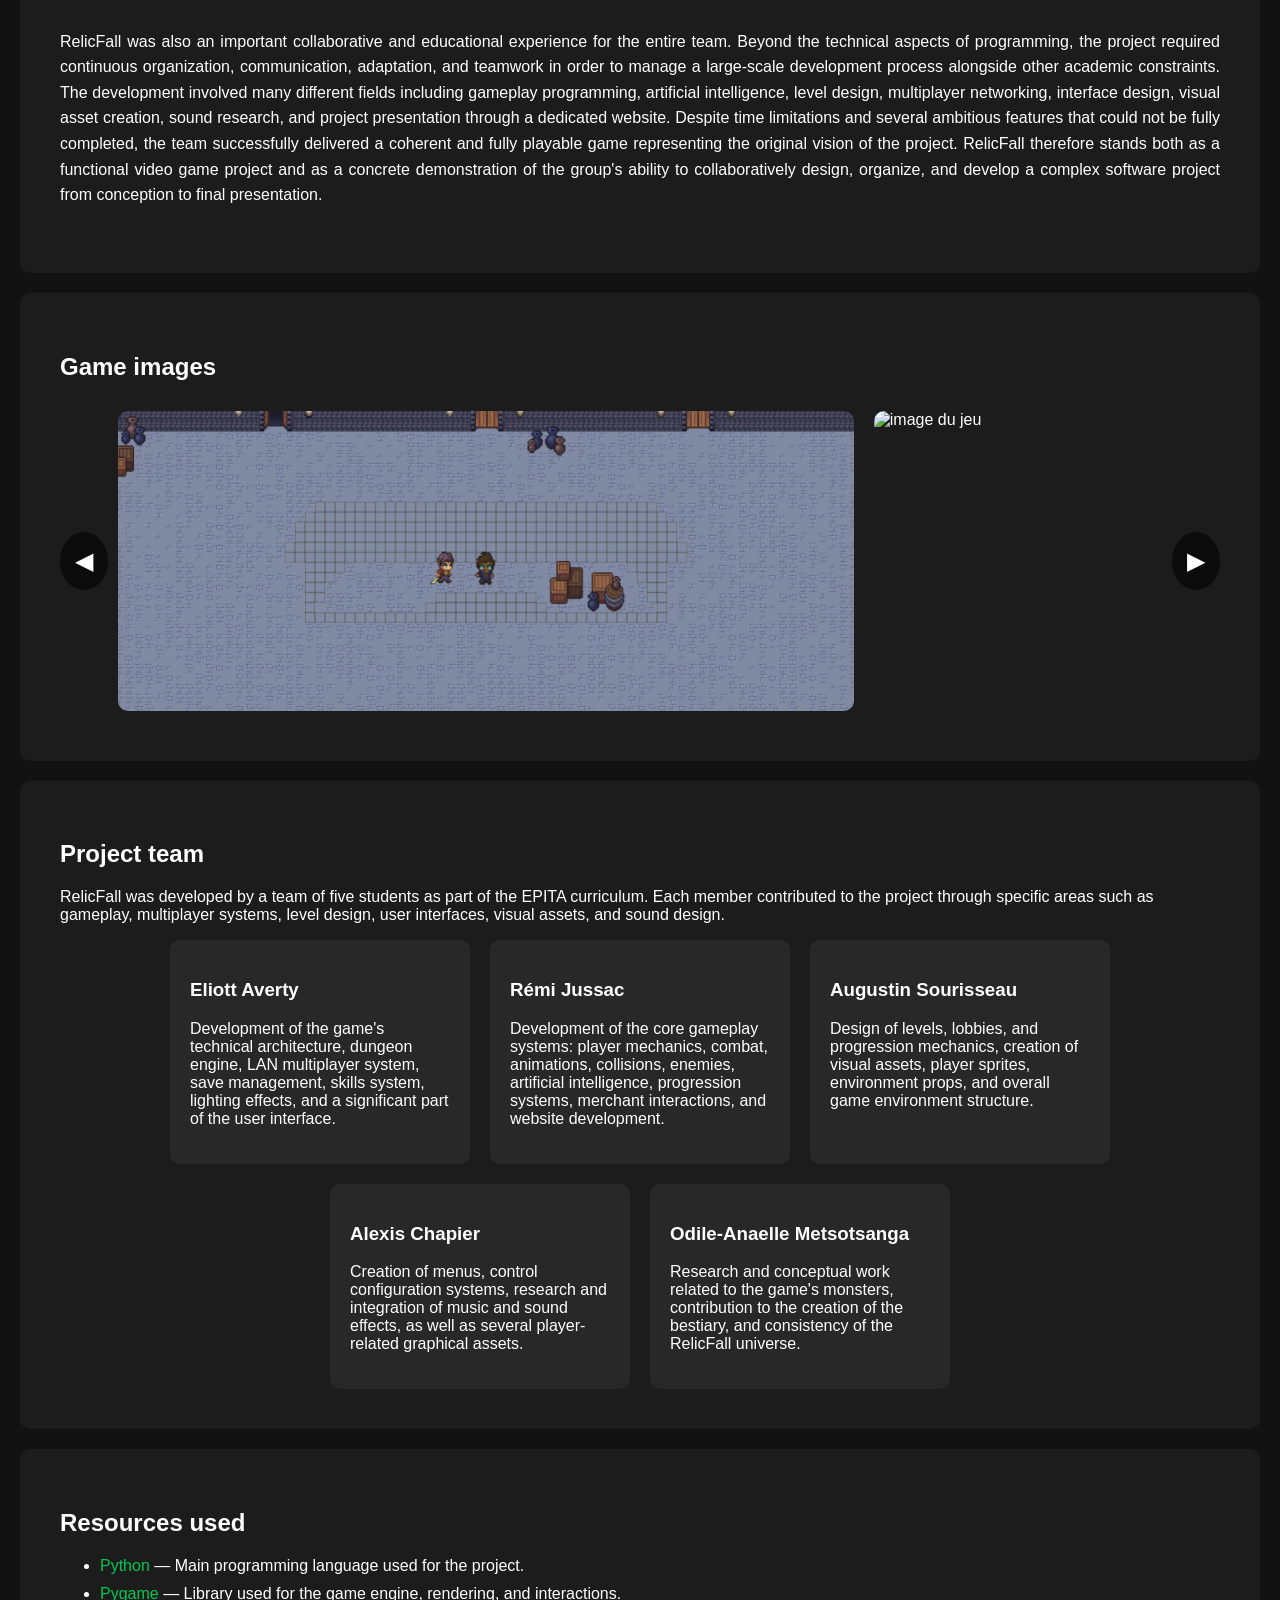
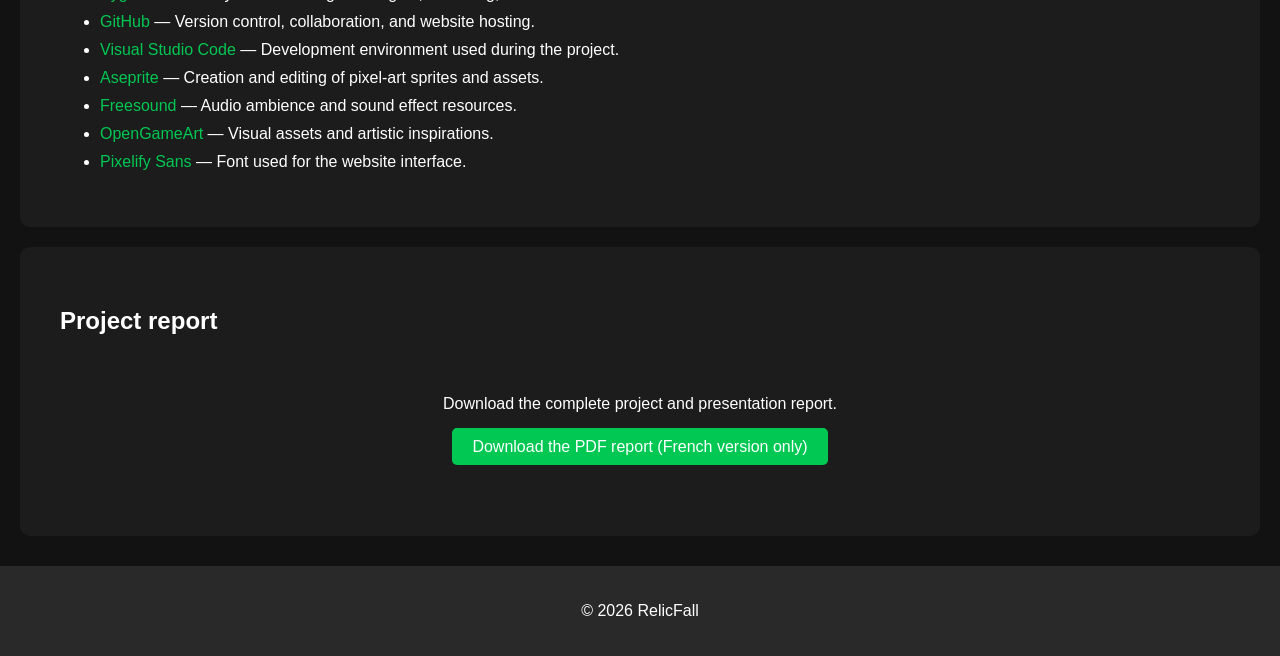
==== commit 0b4e3349: "correctif texte" ====
--- a/index-en.html
+++ b/index-en.html
@@ -3,7 +3,7 @@
 <head>
     <meta charset="UTF-8">
     <meta name="viewport" content="width=device-width, initial-scale=1.0">
-    <title>Relicfall</title>
+    <title>RelicFall</title>
     <link href="https://fonts.googleapis.com/css2?family=Pixelify+Sans:wght@400;600;700&display=swap" rel="stylesheet">
     <link rel="stylesheet" href="style.css">
 </head>
@@ -107,7 +107,7 @@
     <h2>Overview</h2>
 
     <p>
-        Relicfall is a 2D top-down action-adventure game set in a dark fantasy universe.
+        RelicFall is a 2D top-down action-adventure game set in a dark fantasy universe.
         The game combines exploration, combat, puzzles, character progression, and cooperative multiplayer gameplay.
         The player explores a series of dungeons made of interconnected rooms, each containing enemies, mechanisms,
         obstacles, or objectives that must be completed in order to progress.
@@ -138,7 +138,7 @@
     <h2>Project presentation</h2>
 
     <p>
-        Relicfall is a 2D top-down action-adventure game inspired by dungeon crawler and exploration games such as Zelda. 
+        RelicFall is an action-adventure game inspired by dungeon crawler and exploration games such as Zelda. 
         Developed in Python using the PyGame library, the project was designed as a complete cooperative experience combining 
         exploration, combat, progression systems, puzzles, and multiplayer gameplay within a dark fantasy universe. 
         From the beginning of the project, the goal was not only to create a technically functional game, but also to build 
@@ -160,14 +160,14 @@
     </p>
 
     <p>
-        Relicfall was also an important collaborative and educational experience for the entire team. 
+        RelicFall was also an important collaborative and educational experience for the entire team. 
         Beyond the technical aspects of programming, the project required continuous organization, communication, adaptation, 
         and teamwork in order to manage a large-scale development process alongside other academic constraints. 
         The development involved many different fields including gameplay programming, artificial intelligence, level design, 
         multiplayer networking, interface design, visual asset creation, sound research, and project presentation through a dedicated website. 
         Despite time limitations and several ambitious features that could not be fully completed, the team successfully delivered 
         a coherent and fully playable game representing the original vision of the project. 
-        Relicfall therefore stands both as a functional video game project and as a concrete demonstration of the group's ability 
+        RelicFall therefore stands both as a functional video game project and as a concrete demonstration of the group's ability 
         to collaboratively design, organize, and develop a complex software project from conception to final presentation.
     </p>
 
@@ -203,7 +203,7 @@
     <h2>Project team</h2>
 
     <p>
-        Relicfall was developed by a team of five students as part of the EPITA curriculum.
+        RelicFall was developed by a team of five students as part of the EPITA curriculum.
         Each member contributed to the project through specific areas such as gameplay,
         multiplayer systems, level design, user interfaces, visual assets, and sound design.
     </p>
@@ -265,7 +265,7 @@
             <p>
                 Research and conceptual work related to the game's monsters,
                 contribution to the creation of the bestiary,
-                and consistency of the Relicfall universe.
+                and consistency of the RelicFall universe.
             </p>
 
         </div>
@@ -363,7 +363,7 @@
 </section>
 
 <footer>
-    <p>© 2026 Relicfall</p>
+    <p>© 2026 RelicFall</p>
 </footer>
 
 <script src="script.js"></script>
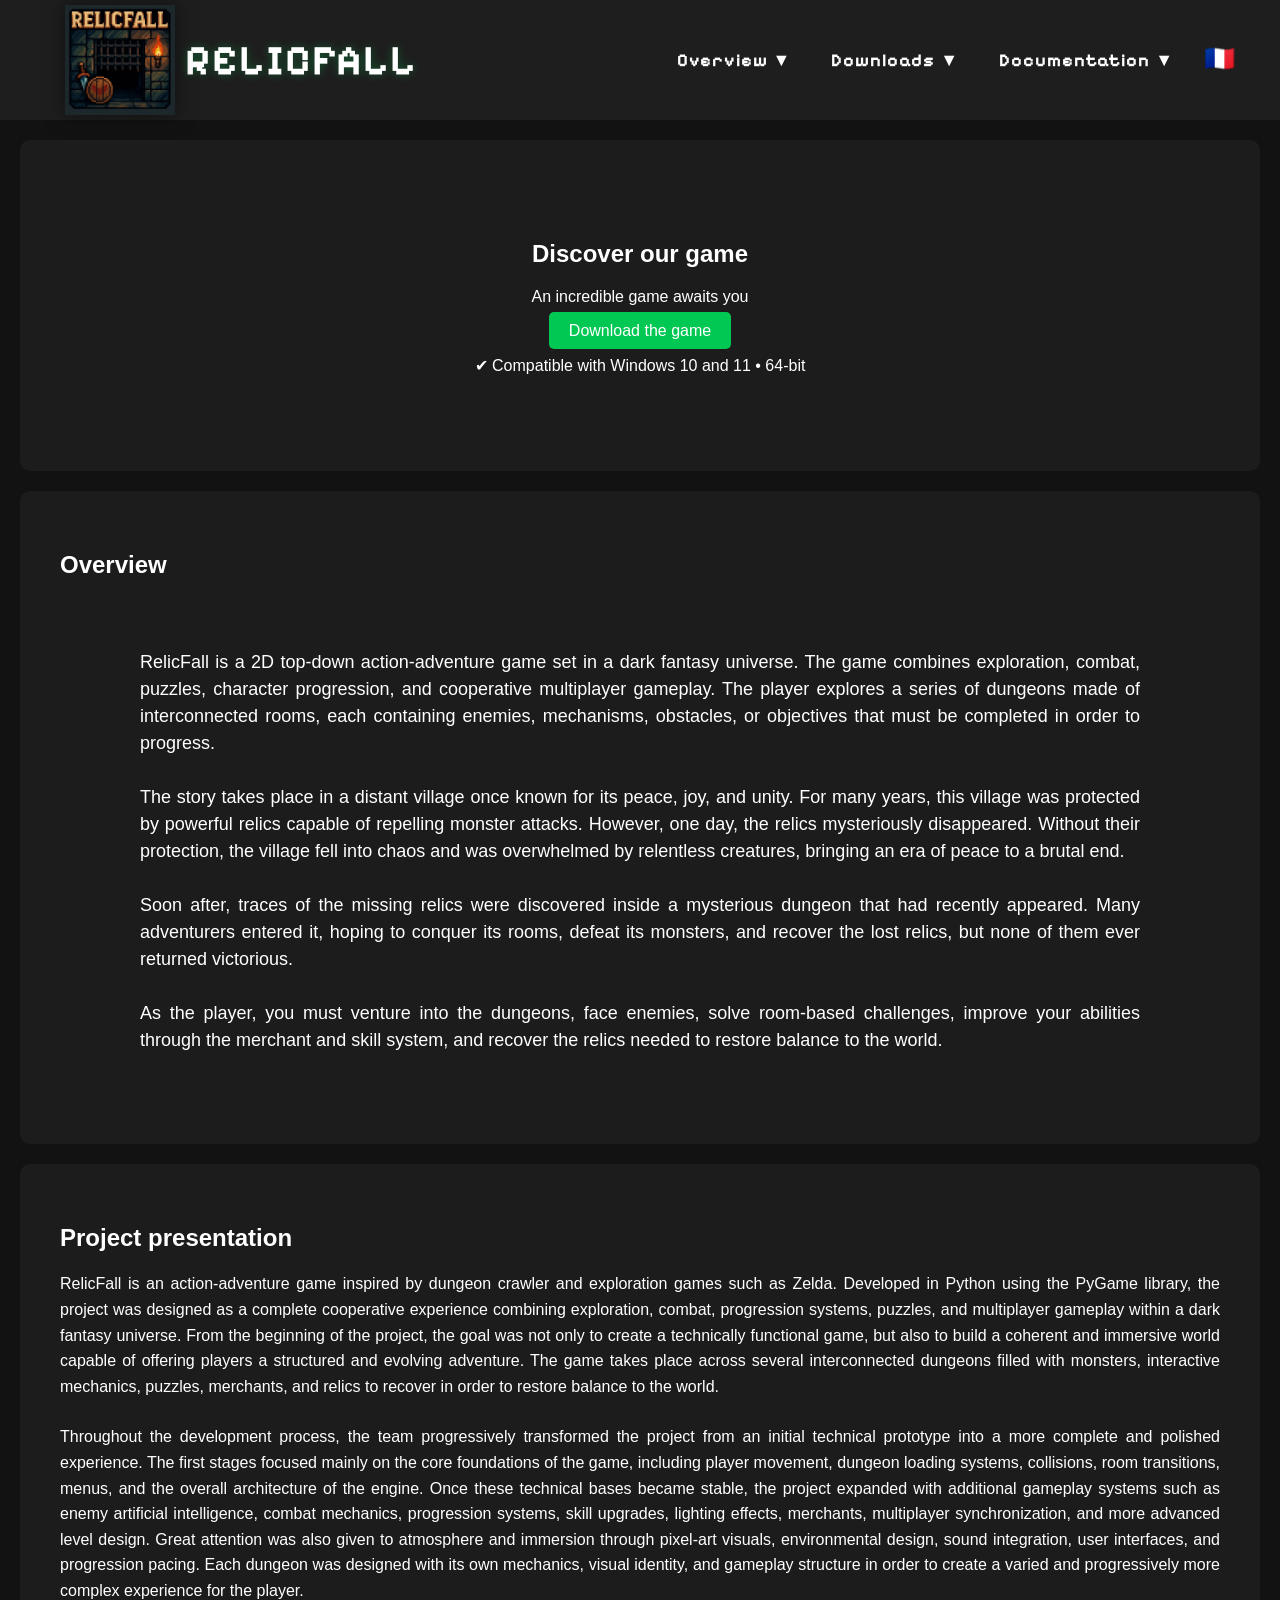
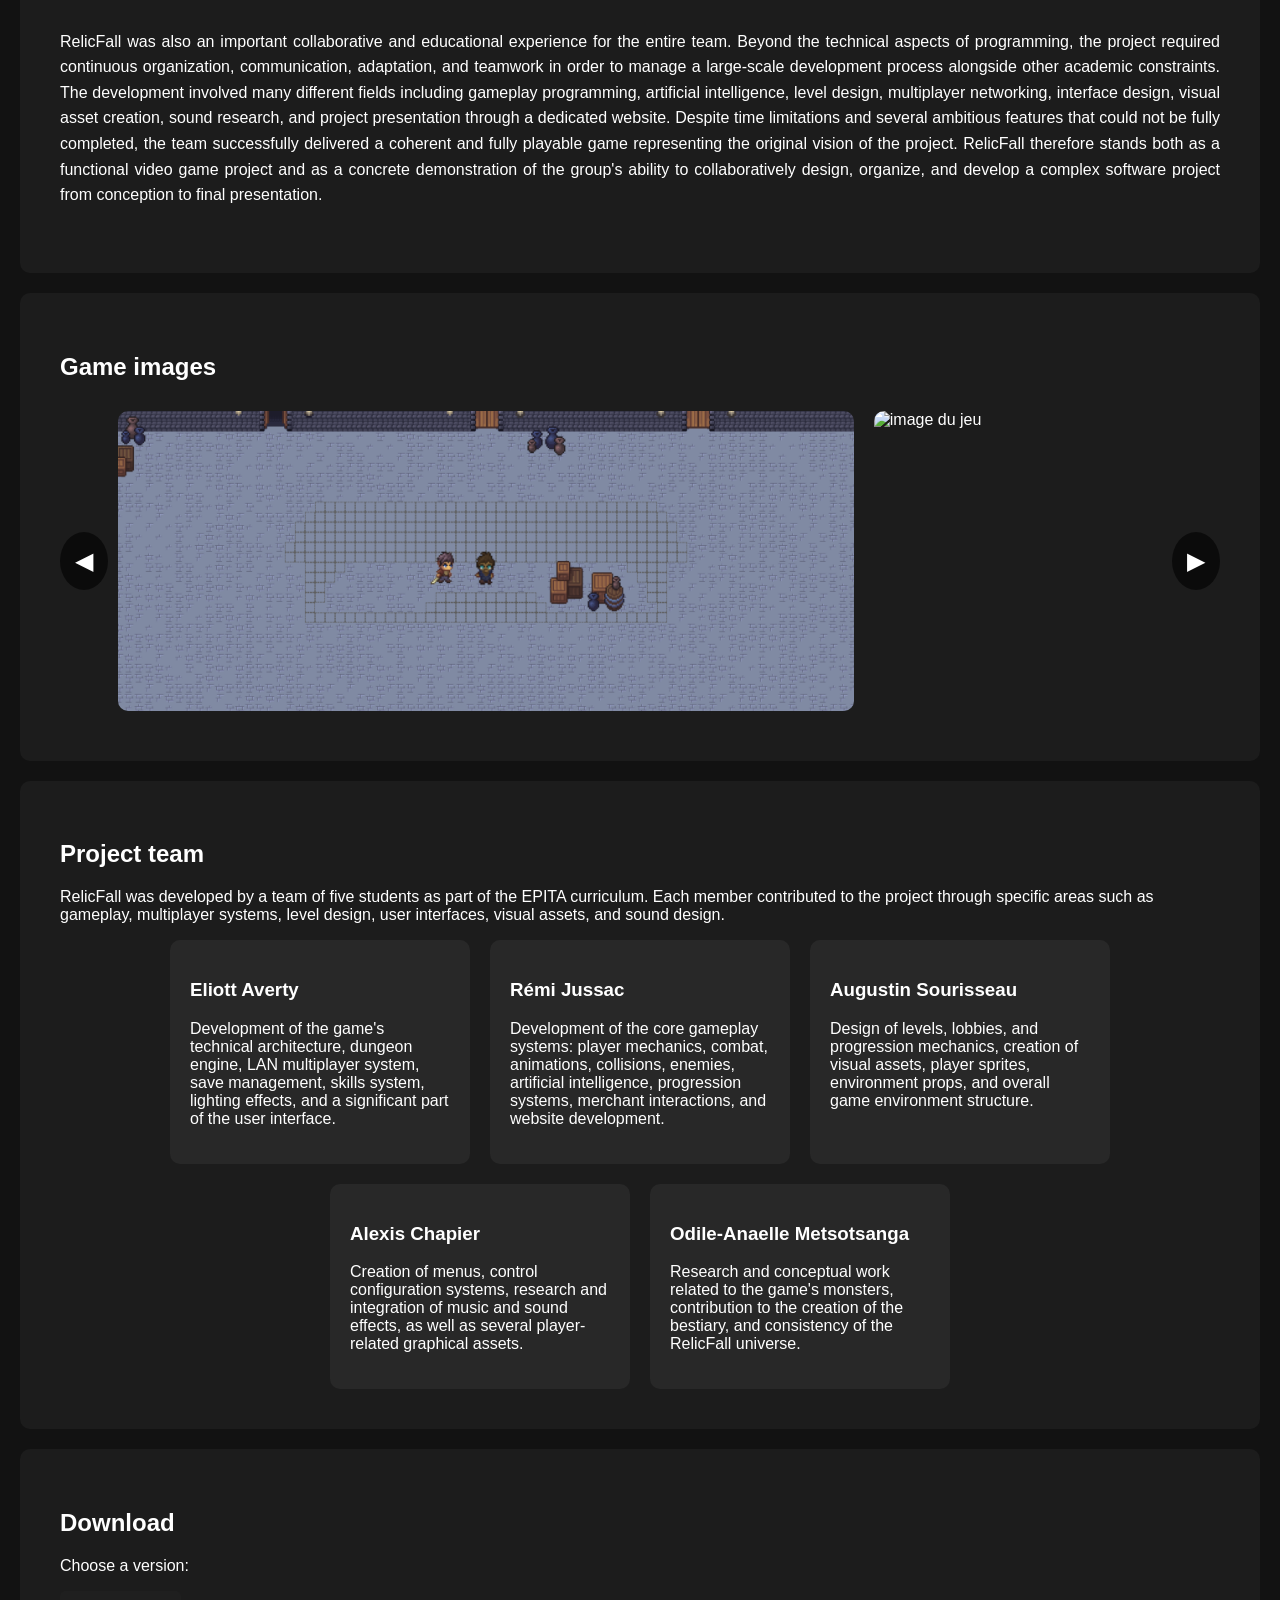
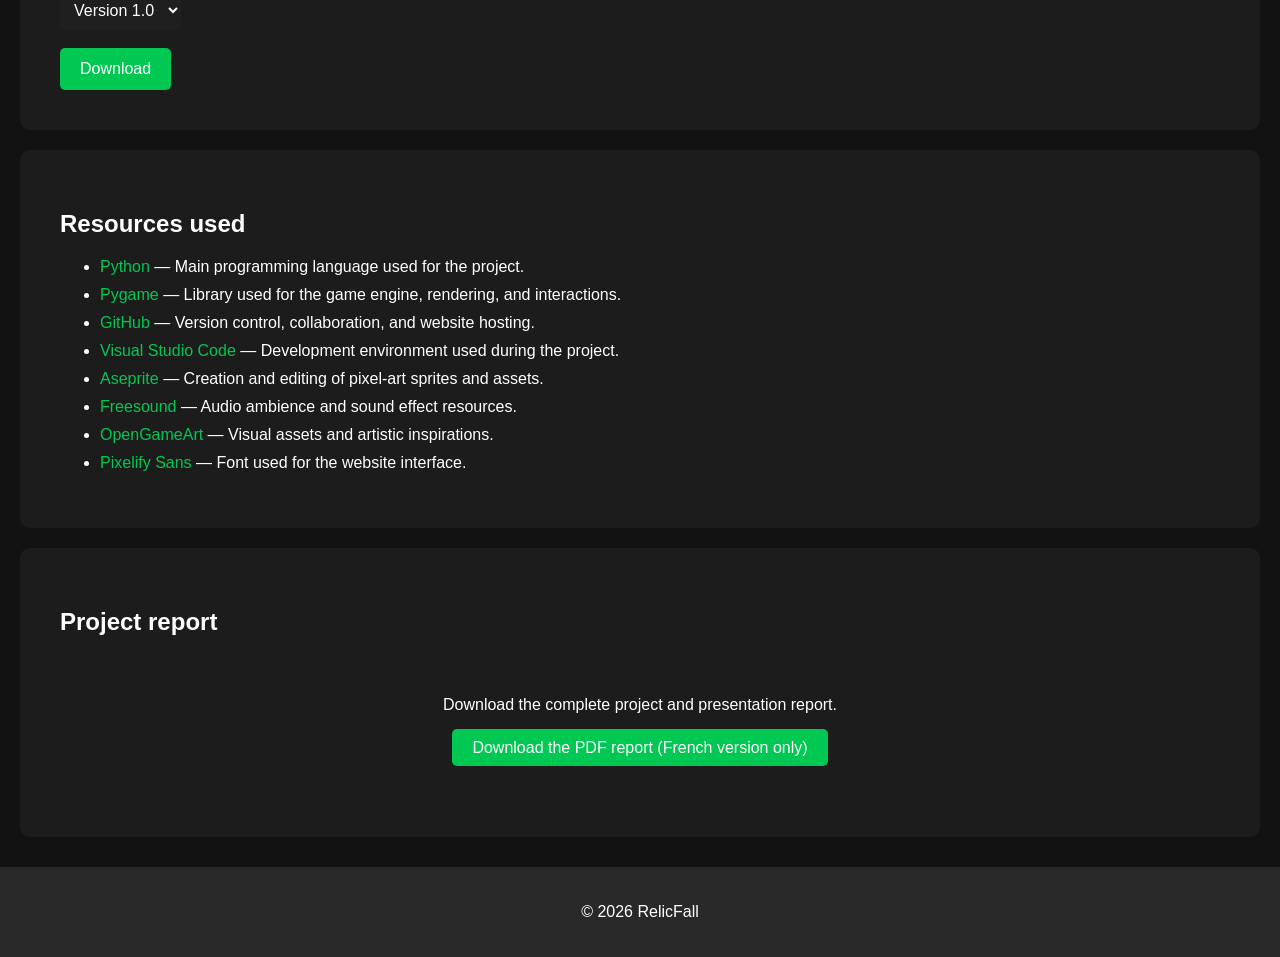
==== commit 90515d4d: "correctif version anglaise" ====
--- a/index-en.html
+++ b/index-en.html
@@ -5,6 +5,8 @@
     <meta name="viewport" content="width=device-width, initial-scale=1.0">
     <title>RelicFall</title>
     <link href="https://fonts.googleapis.com/css2?family=Pixelify+Sans:wght@400;600;700&display=swap" rel="stylesheet">
+    <script data-goatcounter="https://astronix.goatcounter.com/count"
+            async src="https://gc.zgo.at/count.js"></script>
     <link rel="stylesheet" href="style.css">
 </head>
 
@@ -94,8 +96,13 @@
 <section class="hero">
     <h2>Discover our game</h2>
     <p>An incredible game awaits you</p>
-    <a href="#" class="download-btn" onclick="downloadLatest()">
+    <a href="#"
+        class="download-btn"
+        onclick="downloadLatest()"
+        data-goatcounter-click="download-latest-game">
+
         Download the game
+
     </a>
 
     <p class="compatibility">
@@ -184,9 +191,9 @@
 
         <div class="gallery" id="gallery">
 
-            <img src="image1.png" alt="image du jeu">
-            <img src="image2.png" alt="image du jeu">
-            <img src="image3.png" alt="image du jeu">
+            <img src="image1.png" alt="image du jeu" onclick="openImage(this.src)">
+            <img src="image2.png" alt="image du jeu" onclick="openImage(this.src)">
+            <img src="image3.png" alt="image du jeu" onclick="openImage(this.src)">
 
         </div>
 
@@ -274,6 +281,25 @@
 
 </section>
 
+<section id="download">
+    <h2>Download</h2>
+    <p>Choose a version:</p>
+
+    <select id="version-select">
+        <option value="RelicfallSetup.exe">Version 1.0</option>
+    </select>
+
+    <br><br>
+
+    <button onclick="downloadGame()"
+            data-goatcounter-click="download-selected-version">
+
+        Download
+
+    </button>
+
+</section>
+
 <section id="resources">
 
     <h2>Resources used</h2>
@@ -351,8 +377,9 @@
         </p>
 
         <a class="download-btn"
-           href="rapport-projet.pdf"
-           download>
+            href="rapport-projet.pdf"
+            download
+            data-goatcounter-click="download-project-report">
 
             Download the PDF report (French version only)
 
@@ -366,6 +393,16 @@
     <p>© 2026 RelicFall</p>
 </footer>
 
+<div id="image-modal" class="image-modal" onclick="closeImage()">
+
+    <span class="image-modal-close">
+        ×
+    </span>
+
+    <img id="modal-image" src="" alt="image agrandie">
+
+</div>
+
 <script src="script.js"></script>
 
 </body>
--- a/style.css
+++ b/style.css
@@ -561,4 +561,59 @@
     section {
         scroll-margin-top: 250px;
     }
+}
+
+.gallery img {
+    cursor: pointer;
+}
+
+.image-modal {
+    display: none;
+
+    position: fixed;
+    top: 0;
+    left: 0;
+
+    width: 100%;
+    height: 100%;
+
+    background: rgba(0, 0, 0, 0.85);
+
+    z-index: 3000;
+
+    justify-content: center;
+    align-items: center;
+
+    padding: 20px;
+}
+
+.image-modal img {
+    max-width: 90%;
+    max-height: 90%;
+
+    object-fit: contain;
+
+    border-radius: 10px;
+
+    box-shadow: 0 0 25px rgba(0,0,0,0.8);
+}
+
+.image-modal-close {
+    position: absolute;
+
+    top: 20px;
+    right: 30px;
+
+    color: white;
+
+    font-size: 45px;
+    font-weight: bold;
+
+    cursor: pointer;
+
+    z-index: 3100;
+}
+
+.image-modal-close:hover {
+    color: #00c853;
 }
